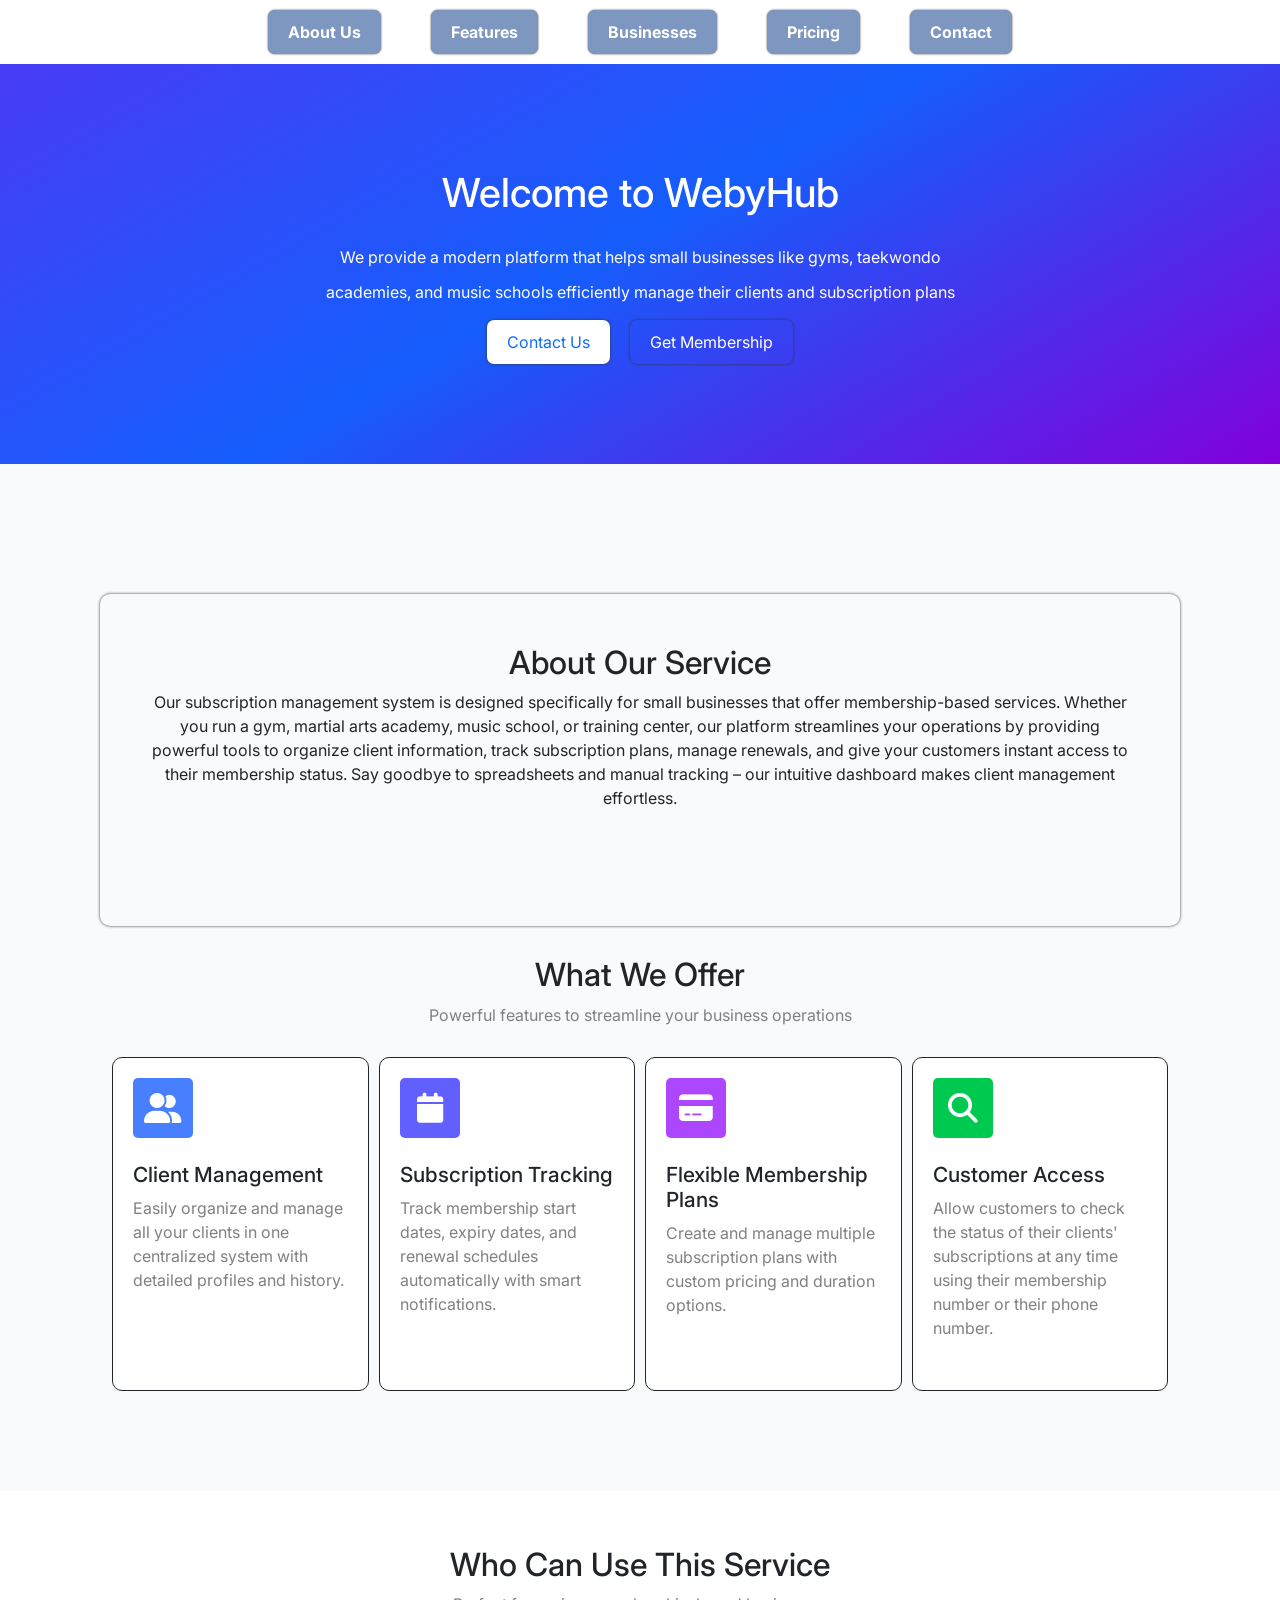
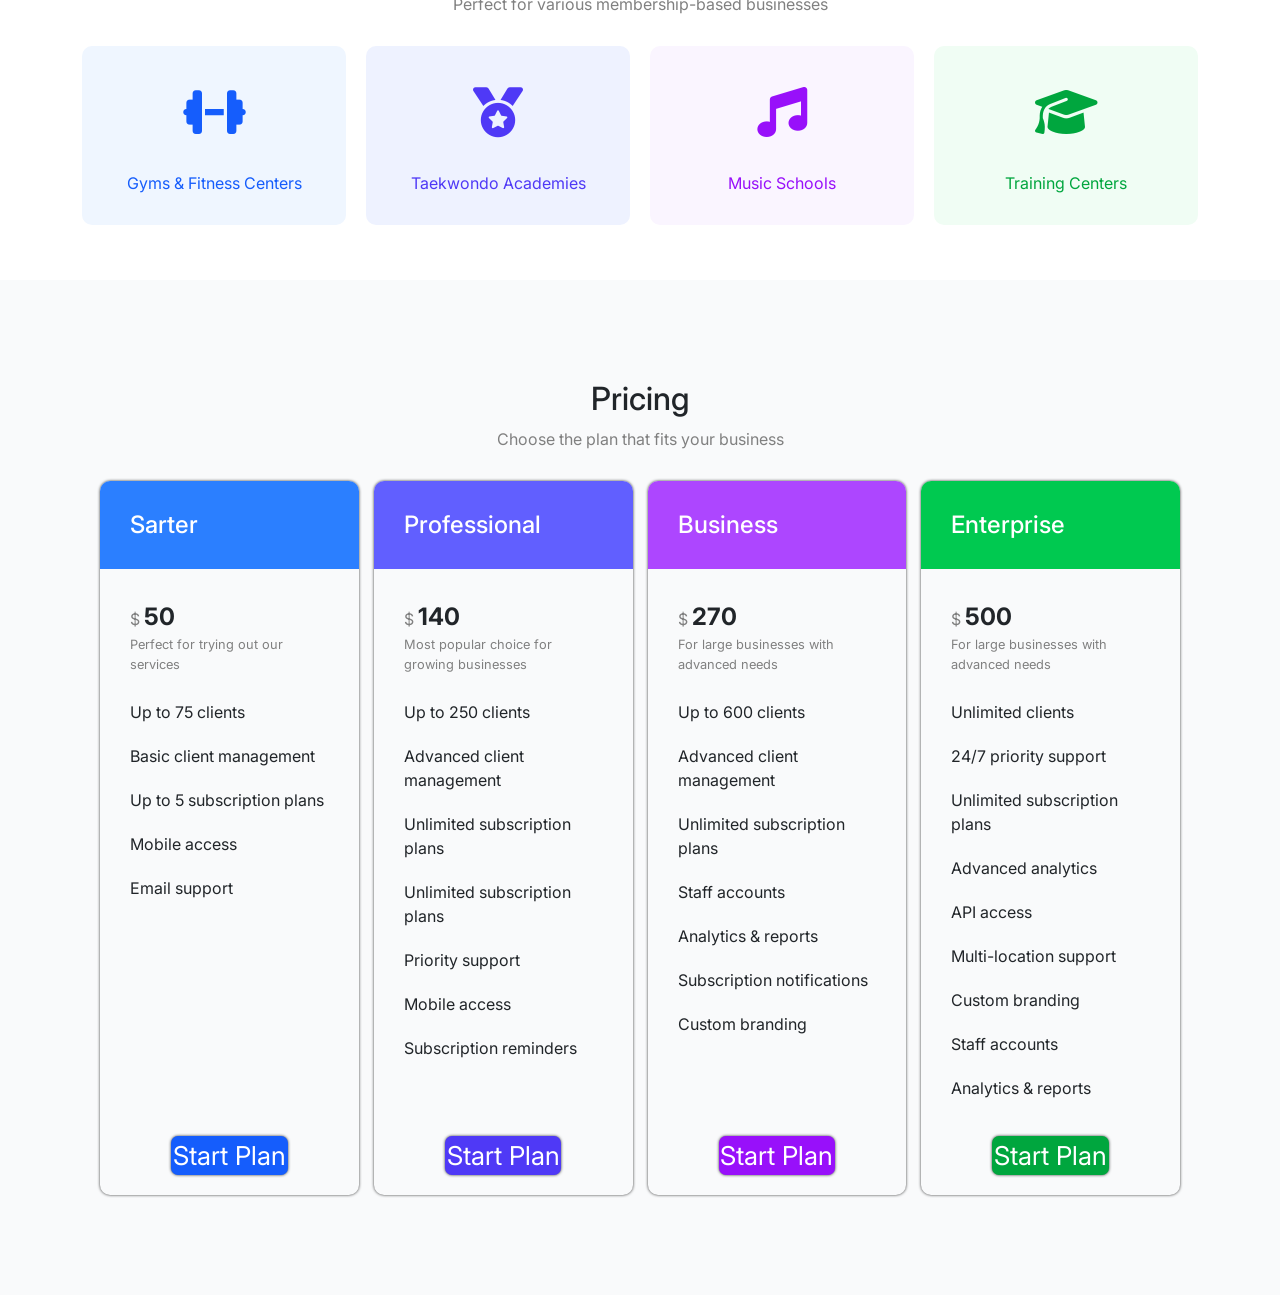
==== home.html @ 0ea802c3 "updated" ====
<!DOCTYPE html>
<html lang="en">
<head>
    <meta charset="UTF-8">
    <meta name="viewport" content="width=device-width, initial-scale=1.0">
    <title>WebyHub</title>
    <link rel="preconnect" href="https://fonts.googleapis.com">
<link rel="preconnect" href="https://fonts.gstatic.com" crossorigin>
<link href="https://fonts.googleapis.com/css2?family=Inter:ital,opsz,wght@0,14..32,100..900;1,14..32,100..900&display=swap" rel="stylesheet">
    <link href="https://cdn.jsdelivr.net/npm/bootstrap@5.3.8/dist/css/bootstrap.min.css" rel="stylesheet" integrity="sha384-sRIl4kxILFvY47J16cr9ZwB07vP4J8+LH7qKQnuqkuIAvNWLzeN8tE5YBujZqJLB" crossorigin="anonymous">
    <link rel="stylesheet" href="https://cdnjs.cloudflare.com/ajax/libs/font-awesome/6.4.2/css/all.min.css">
    <link rel="stylesheet" href="./admins/plans.css">
    <link rel="stylesheet" href="./home.css">
</head>
<body class="inter">
    <header>
            <button class="m-end-auto" id="bar_btn"><i class="fa-solid fa-bars" style="color: rgb(131, 192, 251);"></i></button>
            <nav class="container-fluid">
                <div id="logo" class="d-none col-auto col-md-3 col-lg-2 text-center border-end border-light-subtle h-100 row justify-content-center align-items-center m-0 p-0"><img class="w-auto" src="../images/logo6.png" alt="logo"></div>
                <ul>
                    <li><a href="#">About Us</a></li>
                    <li><a href="#">Features</a></li>
                    <li><a href="#">Businesses</a></li>
                    <li><a href="#">Pricing</a></li>
                    <li><a href="#">Contact</a></li>
                </ul>
            </nav>
        <div >
            <div id="logo" class="d-none col-auto col-md-3 col-lg-2 text-center h-100 row justify-content-center align-items-center m-0 p-0"><img class="w-auto" src="../images/logo6.png" alt="logo"></div>
            <section id="welcome" class="container">
                <h1>Welcome to WebyHub</h1>
                <p>We provide a modern platform that helps small businesses like gyms, taekwondo academies, and music schools efficiently manage their clients and subscription plans</p>
                <div class="quick_btn">
                    <a href="#">Contact Us</a>
                    <a href="#">Get Membership</a>
                </div>
            </section>
        </div>
    </header>
    <main >
        <div class="backLayout ">
            <section id="about" class="container">
                <h2>About Our Service</h2>
                <p>Our subscription management system is designed specifically for small businesses that offer membership-based services. Whether you run a gym, martial arts academy, music school, or training center, our platform streamlines your operations by providing powerful tools to organize client information, track subscription plans, manage renewals, and give your customers instant access to their membership status. Say goodbye to spreadsheets and manual tracking – our intuitive dashboard makes client management effortless.</p>
            </section>
            <section id="offer" class="container">
                <h2>What We Offer</h2>
                <p class="disc">Powerful features to streamline your business operations</p>
                <div class="box_offer">
                    <div>
                        <div class="icon"><i class="fa-solid fa-user-group" "></i></div>
                        <div class="offer_detail">
                            <h4>Client Management</h4>
                            <p class="disc">Easily organize and manage all your clients in one centralized system with detailed profiles and history.</p>
                        </div>
                    </div>
                    <div>
                        <div class="icon"><i class="fa-solid fa-calendar" "></i></div>
                        <div class="offer_detail">
                            <h4>Subscription Tracking</h4>
                            <p class="disc">Track membership start dates, expiry dates, and renewal schedules automatically with smart notifications.</p>
                        </div>
                    </div>
                    <div>
                        <div class="icon"><i class="fa-solid fa-credit-card" "></i></div>
                        <div class="offer_detail">
                            <h4>Flexible Membership Plans</h4>
                            <p class="disc">Create and manage multiple subscription plans with custom pricing and duration options.</p>
                        </div>
                    </div>
                    <div>
                        <div class="icon"><i class="fa-solid fa-magnifying-glass" "></i></div>
                        <div class="offer_detail">
                            <h4>Customer Access</h4>
                            <p class="disc">Allow customers to check the status of their clients' subscriptions at any time using their membership number or their phone number.</p>
                        </div>
                    </div>
                </div>
            </section>
        </div>
        <section id="for_how" class="container">
            <h2>Who Can Use This Service</h2>
            <p class="disc">Perfect for various membership-based businesses</p>
            <div class="box_service">
                <div class="services">
                    <div class="serv_icon"><i class="fa-solid fa-dumbbell" services"></i></div>
                    <div class="serv_name">Gyms & Fitness Centers</div>
                </div>
                <div class="services">
                    <div class="serv_icon"><i class="fa-solid fa-medal" services"></i></div>
                    <div class="serv_name">Taekwondo Academies</div>
                </div>
                <div class="services">
                    <div class="serv_icon"><i class="fa-solid fa-music" services"></i></div>
                    <div class="serv_name">Music Schools</div>
                </div>
                <div class="services">
                    <div class="serv_icon"><i class="fa-solid fa-graduation-cap" services"></i></div>
                    <div class="serv_name">Training Centers</div>
                </div>
            </div>
        </section>
        <div class="backLayout">
            <section id="price">
                <h2>Pricing</h2>
                <p class="disc">Choose the plan that fits your business</p>
                <div class="box_plan">
                        <div class="plan">
                            <div class="plan_t"><h4>Sarter</h4></div>
                            <div class="plan_detail">
                                <div class="price">
                                <span>$</span>
                                <b>50</b>
                                </div>
                                <p class="plan_comment">Perfect for trying out our services</p>
                                <ul class="feature">
                                    <li>Up to 75 clients</li>
                                    <li>Basic client management</li>
                                    <li>Up to 5 subscription plans</li>
                                    <li>Mobile access</li>
                                    <li>Email support</li>
                                </ul>
                            </div>
                            <div class="action_btn">
                                <a href="#">Start Plan</a>
                            </div>

                        </div>
                        <div class="plan">
                            <div class="plan_t"><h4>Professional</h4></div>
                            <div class="plan_detail">
                            <div class="price">
                                <span>$</span>
                                <b>140</b>
                            </div>
                            <p class="plan_comment">Most popular choice for growing businesses</p>
                            <ul  class="feature">
                                <li>Up to 250 clients</li>
                                <li>Advanced client management</li>
                                <li>Unlimited subscription plans</li>
                                <li>Unlimited subscription plans</li>
                                <li>Priority support</li>
                                <li>Mobile access</li>
                                <li>Subscription reminders</li>
                            </ul>
                            </div>
                            <div class="action_btn">
                                <a href="#">Start Plan</a>
                            </div>

                        </div>
                        <div class="plan">
                            <div class="plan_t"><h4>Business</h4></div>
                            <div class="plan_detail">
                            <div class="price">
                                <span>$</span>
                                <b>270</b>
                            </div>
                            <p class="plan_comment">For large businesses with advanced needs</p>
                            <ul class="feature">
                                <li>Up to 600 clients</li>
                                <li>Advanced client management</li>
                                <li>Unlimited subscription plans</li>
                                <li>Staff accounts</li>
                                <li>Analytics & reports</li>
                                <li>Subscription notifications</li>
                                <li>Custom branding</li>
                            </ul>
                            </div>
                            <div class="action_btn">
                                <a href="#">Start Plan</a>
                            </div>

                        </div>
                        <div class="plan">
                            <div class="plan_t"><h4>Enterprise</h4></div>
                            <div class="plan_detail">
                            <div class="price">
                                <span>$</span>
                                <b>500</b>
                            </div>
                            <p class="plan_comment">For large businesses with advanced needs</p>
                            <ul class="feature">
                                <li>Unlimited clients</li>
                                <li>24/7 priority support</li>
                                <li>Unlimited subscription plans</li>
                                <li>Advanced analytics</li>
                                <li>API access</li>
                                <li>Multi-location support</li>
                                <li>Custom branding</li>
                                <li>Staff accounts</li>
                                <li>Analytics & reports</li>
                            </ul>
                            </div>
                            <div class="action_btn">
                                <a href="#">Start Plan</a>
                            </div>

                        </div>
                    </div>
            </section>

            
        </div>
    </main>
    

</body>
</html>
---- admins/plans.css ----
.box_plan {
    display: flex;
    flex-wrap: wrap;
    /* grid-template-columns: repeat(auto-fit, minmax(250px, 1fr)); */
    justify-content: center;
    gap: 15px;
}

.plan_t, .price, .plan_comment, .feature{
    padding:0 10px;
}
.plan {
    flex-grow: 1;
    display: flex;
    flex-direction: column;
    gap: 10px;
    box-shadow: 0px 0px 3px 0px #333;
    border-radius: 10px;
    overflow: hidden;
    width: 250px;
    max-width: 400px;
    transition: .4s;
}
.plan_t {
    background: antiquewhite;
    display: flex;
    align-items: center;
    color: white;
    padding:10px !important;
    /* justify-items: center; */
    
}
.plan:hover{
    box-shadow: 0px 0px 5px 1px #333;
    transform: translate(-1px , -1px);
}
.plan:nth-child(1) .plan_t {
    background-color: #2B7FFF;
}

.plan:nth-child(2) .plan_t {
    background-color: #615FFF;
}

.plan:nth-child(3) .plan_t {
    background-color: #AD46FF;
}

.plan:nth-child(4) .plan_t {
    background-color: #00C950;
}
.plan_t h4{
    margin: 0;
}
.price {
    padding: 10px;
}
.price span {
    color: gray;
}
.price b {
    font-size: 24px;
}
p.plan_comment {
    color: gray;
    font-size: .8em;
}
.plan_t, .price, .plan_comment, .feature {
    padding: 0 10px;
    list-style: none;
}
ul.feature li {
    padding: 2px 0;
}
.action_btn {
    align-self: center;
    margin:auto auto 10px ;
    width: 100%;
    text-align: center;
}

.action_btn > a {
    box-shadow: 0px 0px 3px #333;
    font-size: 17px;
    width: 45%;
    border-radius: 7px;
    display: inline-block;
    text-align: center;
}


#statistic_{
    margin:40px 10px;
    box-shadow: 0px 0px 3px #333;
    border-radius: 10px;
    padding: 10px;
}
.statis_box {
    display: flex;
    align-items: center;
    justify-content: space-around;
}
.statis {
    display: flex;
    flex-direction: column;
    align-items: center;
    justify-content: center;
}
.statis b {
    font-size: 1.3em;
}
.statis span {
    font-size: .9em;
    color: gray;
}

.statis:nth-child(1) b {
    color: #2B7FFF;
}

.statis:nth-child(2) b {
    color: #615FFF;
}

.statis:nth-child(3) b {
    color: #AD46FF;
}

.statis:nth-child(4) b {
    color: #00C950;
}

@media (min-width: 576px) { 
   ul.feature li {
    padding: 10px 0;
}

.action_btn {
    margin:auto auto 20px ;
}
    
.action_btn > a {
    font-size: 26px;
}
 }

 /* Medium devices (tablets, 768px and up) */
@media (min-width: 768px) { 
   
 }

/* Large devices (desktops, 992px and up) */
@media (min-width: 992px) { 
   
 }

/* X-Large devices (large desktops, 1200px and up) */
@media (min-width: 1200px) { 
     
 }

/* XX-Large devices (larger desktops, 1400px and up) */
@media (min-width: 1400px) {  }
---- home.css ----
*{
    padding: 0;
    margin: 0;
    box-sizing: border-box;
}

.inter {
  font-family: "Inter", sans-serif;
  font-optical-sizing: auto;
  font-style: normal;
}
body{
    font-family: inter;
}
header {
    background-image: linear-gradient(150deg, #4F39F6 , #155DFC, #8200DB);
    color: white;
}
button#bar_btn {
    margin-left: auto;
    margin-right: 10px;
    display: block;
    background: transparent;
    border: none;
}
nav {
    background: white;
    padding: 10px 0;
}

nav ul {
    display: flex;
    flex-direction: row;
    justify-content: center;
    gap: 50px;
    list-style: none;
    margin: 0;
    padding: 0  ;
}

nav ul li a {
    color: white;
    text-decoration: none;
    display: block;
    padding: 10px 20px;
    font-weight: bold;
    border-radius: 7px;
    transition: .4s;
    background-color:#7d97c1 ;
    box-shadow: 0px 0px 2px #333;
}
nav ul li a:hover{
    box-shadow: 0px 0px 5px #333;
}


section{
    text-align: center;
     
}
.backLayout{
    
    background-color: #f9fafb;
    padding: 100px;
}
#welcome{
    padding: 100px 0;
}
#welcome h1{
 padding: 5px 0;
}

#welcome p {
    max-width: 60%;
    margin: auto;
    line-height: 35px;
    padding: 10px 0;
}
.quick_btn {
    display: flex;
    align-items: center;
    justify-content: center;
    gap: 20px;
}

.quick_btn a {
    /* color: white; */
    text-decoration: none;
    padding: 10px 20px;
    border-radius: 7px;
    box-shadow: 0px 0px 3px #333;
}
.quick_btn a:first-child {
    background: white;
}

.quick_btn a:last-child {
    color: white;
    /* background: inherit; */
}
#about{
    box-shadow: 0px 0px 3px #333;
    margin: 30px auto;
    border-radius: 10px;
    padding: 50px 50px 100px;
}


.disc{
    color: gray;
    margin-bottom: 30px;

}
.box_offer{
    display: flex;
    gap: 10px;
    align-items: stretch;
    justify-content: space-between;
}
.box_offer > div{
    width: 100%;
    border: 1px solid;
    background-color: rgb(255, 255, 255);
    display: flex;
    flex-direction: column;
    gap: 25px;
    align-items: start;
    padding: 20px;
    text-align: left;
    border-radius: 10px;
}
.icon{
    color: white;
    /* padding: 5px 7px; */
    width: 60px;
    height: 60px;
    font-size: 30px;
    border-radius: 5px;
    display: flex;
    align-items: center;
    justify-content: center;
}
.box_offer > div:nth-child(1) .icon{
    background-color: #477FFF;
}
.box_offer > div:nth-child(2) .icon{
    background-color: #615FFF;
}
.box_offer > div:nth-child(3) .icon{
    background-color: #AD46FF;
}
.box_offer > div:nth-child(4) .icon{
    background-color: #00C950;
}

#for_how{
    margin: 55px auto;
}

.offer_detail{
    display: flex;
    flex-direction: column;
}
.offer_detail h4{
    font-size: 1.3em;
}
.box_service{
    display: flex;
    justify-content: space-between;
    align-items: stretch;
    gap: 20px;
}
.services{
    width: 100%;
    
    padding: 30px;
    border-radius: 10px;
    gap: 20px;
    display: flex;
    flex-direction: column;
    align-items: center;
    justify-content: space-between;
}
.services:nth-child(1){
    background-color: #eff6ff;
    color: #155dfc;
}
.services:nth-child(2){
    background-color: #eef2ff;
    color: #4f39f6;
}
.services:nth-child(3){
    background-color: #faf5ff;
    color: #9810fa;
}
.services:nth-child(4){
    background-color: #f0fdf4;
    color: #00a63e;
}
.serv_icon{
    font-size: 50px;
}
.box_plan{
    text-align: left;
}
.plan_t{
    padding: 30px !important ;
    font-size: 20px;
    margin-bottom: 20px;
}
.plan_detail{
    padding:0  20px;
}
.action_btn a{
    text-decoration: none;
    color: white;
}
.plan:nth-child(1) .action_btn a{
    background-color: #155dfc;
}
.plan:nth-child(2) .action_btn a{
    background-color:#4f39f6 ;
}
.plan:nth-child(3) .action_btn a{
    background-color:#9810fa ;
}
.plan:nth-child(4) .action_btn a{
    background-color:#00a63e ;
}



 /* Medium devices (tablets, 768px and up) */
@media (min-width: 768px) { 
  
    
 }

/* Large devices (desktops, 992px and up) */
@media (min-width: 992px) { 
    
    button#bar_btn{
        display: none;
    }
    

    
 }

/* X-Large devices (large desktops, 1200px and up) */
@media (min-width: 1200px) { 
       aside li {
    font-size: 20px;
}
 }

/* XX-Large devices (larger desktops, 1400px and up) */
@media (min-width: 1400px) {  }
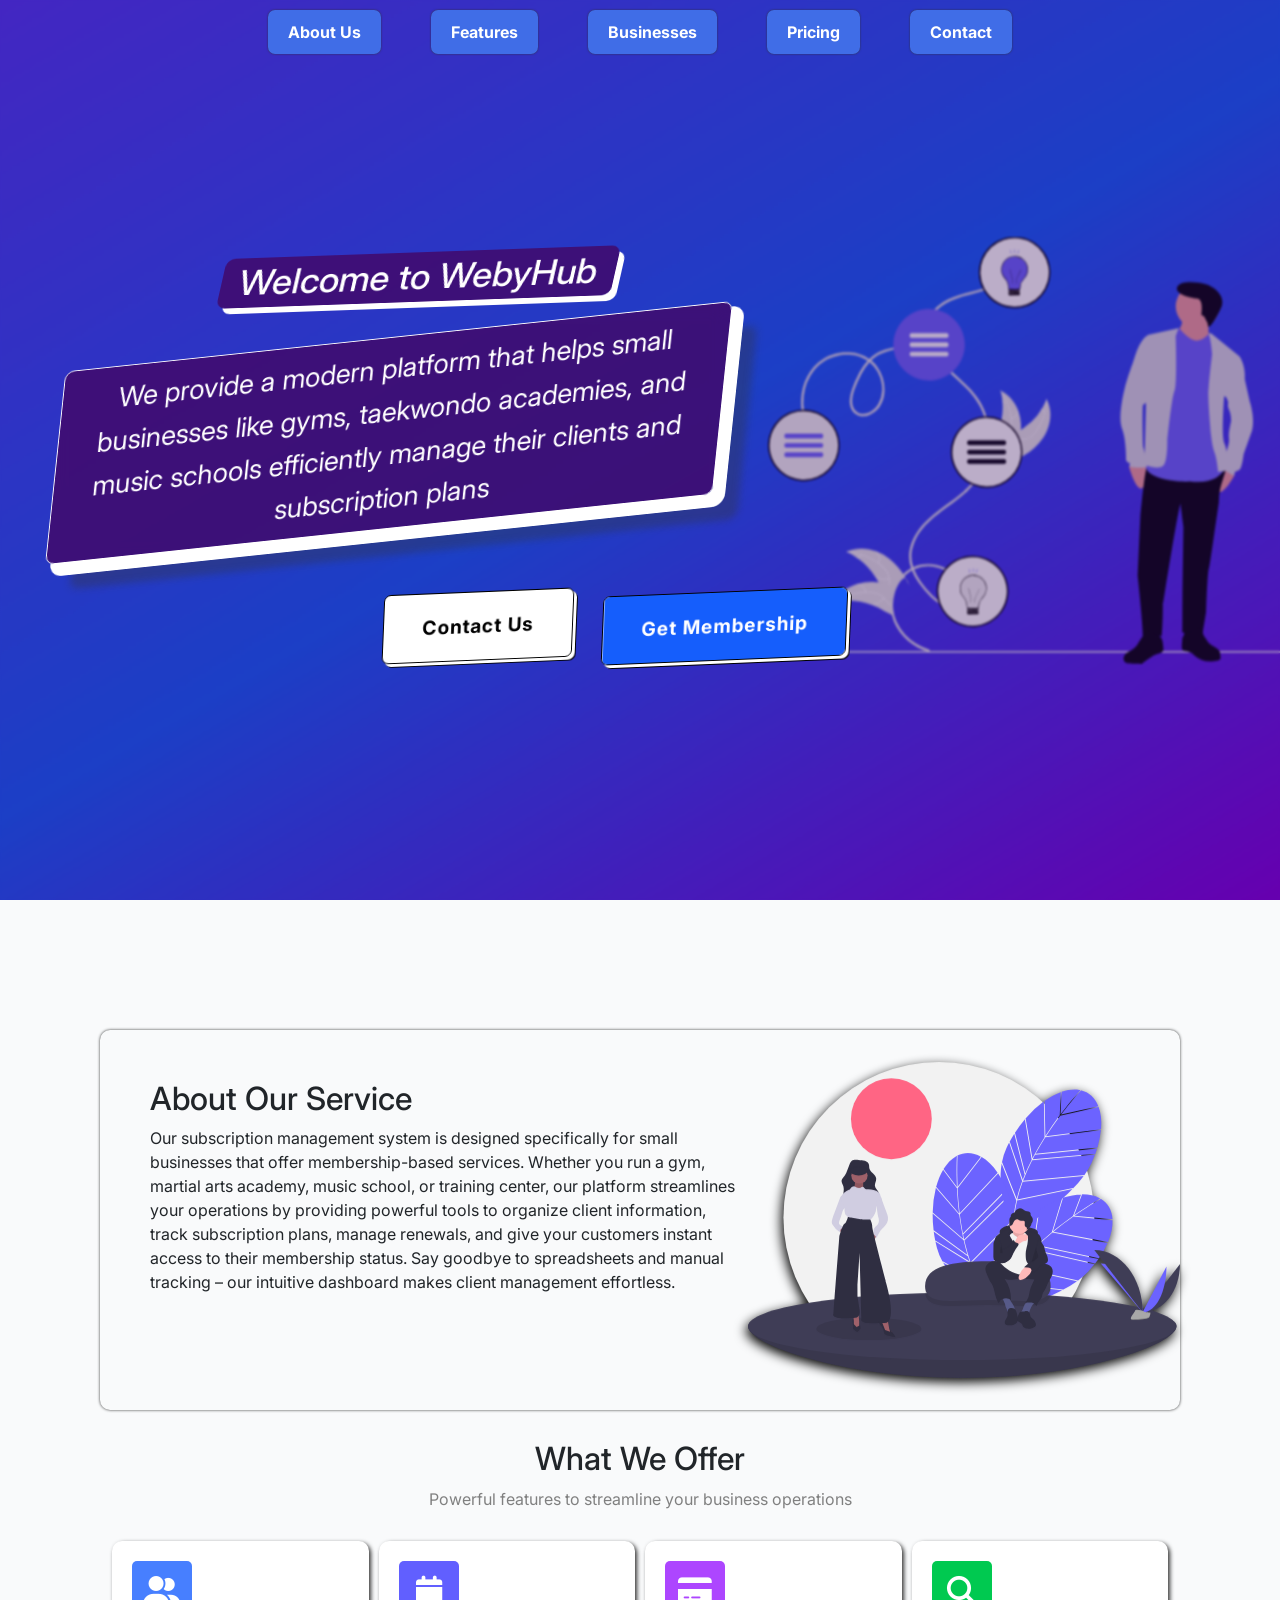
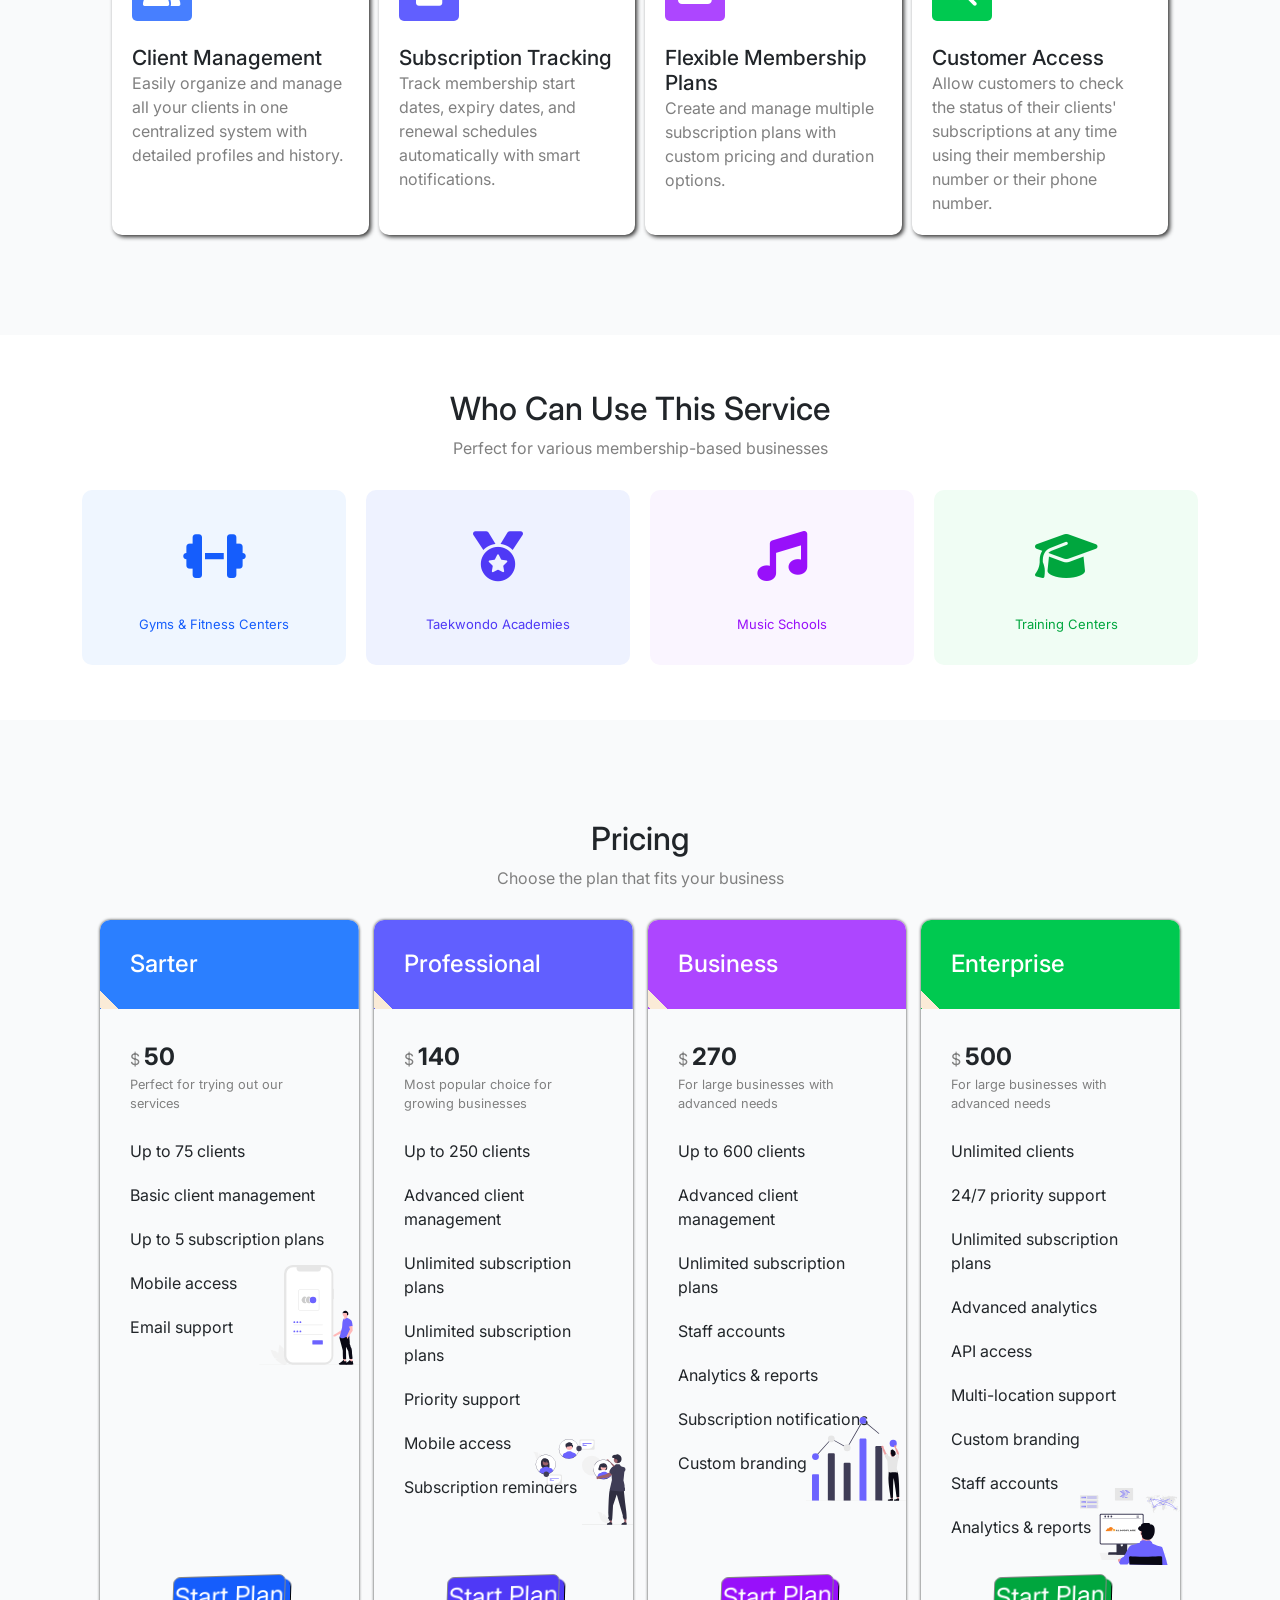
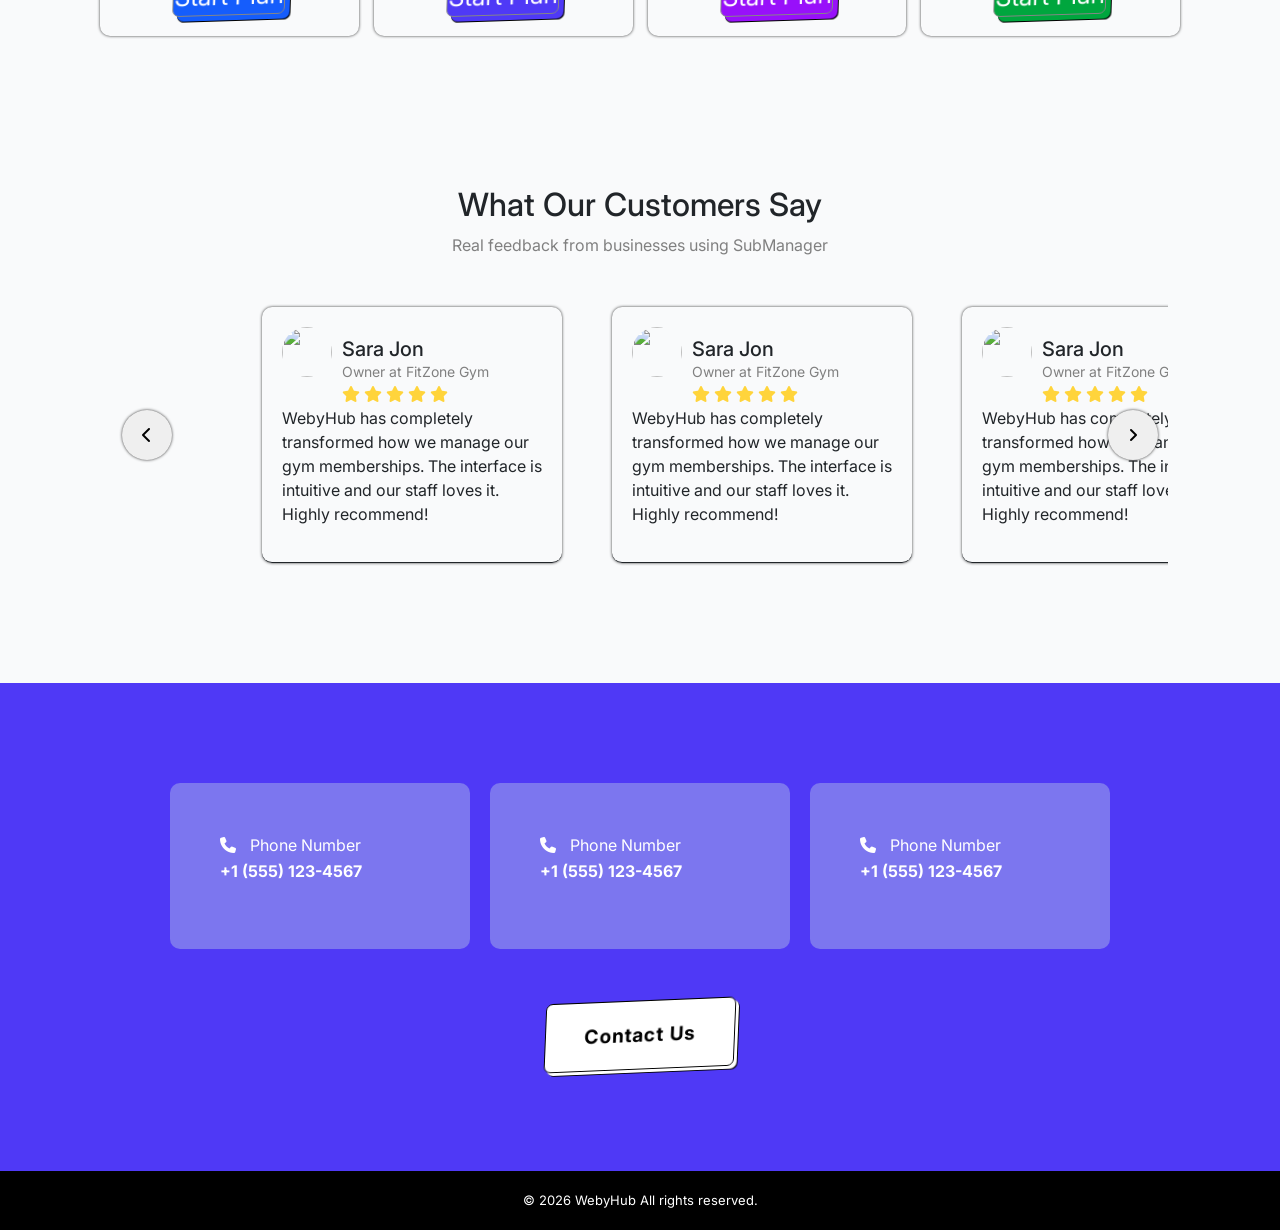
==== commit 7926bbc8: "updated Home page" ====
--- a/home.html
+++ b/home.html
@@ -14,26 +14,29 @@
 </head>
 <body class="inter">
     <header>
-            <button class="m-end-auto" id="bar_btn"><i class="fa-solid fa-bars" style="color: rgb(131, 192, 251);"></i></button>
+            <button class="m-end-auto" id="bar_btn" ><i class="fa-solid fa-bars" style="color: rgb(131, 192, 251);" btn></i></button>
             <nav class="container-fluid">
                 <div id="logo" class="d-none col-auto col-md-3 col-lg-2 text-center border-end border-light-subtle h-100 row justify-content-center align-items-center m-0 p-0"><img class="w-auto" src="../images/logo6.png" alt="logo"></div>
-                <ul>
-                    <li><a href="#">About Us</a></li>
-                    <li><a href="#">Features</a></li>
-                    <li><a href="#">Businesses</a></li>
-                    <li><a href="#">Pricing</a></li>
-                    <li><a href="#">Contact</a></li>
+                <ul close>
+                    <li close><a href="#" close>About Us</a></li>
+                    <li close><a href="#" close>Features</a></li>
+                    <li close><a href="#" close>Businesses</a></li>
+                    <li close><a href="#" close>Pricing</a></li>
+                    <li close><a href="#" close>Contact</a></li>
                 </ul>
             </nav>
         <div >
             <div id="logo" class="d-none col-auto col-md-3 col-lg-2 text-center h-100 row justify-content-center align-items-center m-0 p-0"><img class="w-auto" src="../images/logo6.png" alt="logo"></div>
             <section id="welcome" class="container">
-                <h1>Welcome to WebyHub</h1>
-                <p>We provide a modern platform that helps small businesses like gyms, taekwondo academies, and music schools efficiently manage their clients and subscription plans</p>
-                <div class="quick_btn">
-                    <a href="#">Contact Us</a>
-                    <a href="#">Get Membership</a>
-                </div>
+                <div class="wel_det">
+                    <h1 class="breath_trans">Welcome to WebyHub</h1>
+                    <p class="breath_trans">We provide a modern platform that helps small businesses like gyms, taekwondo academies, and music schools efficiently manage their clients and subscription plans</p>
+                    <div class="quick_btn d-none d-md-flex">
+                        <a href="#" class="contactus"><span>Contact Us</span></a>
+                        <a href="#"><span>Get Membership</span></a>
+                    </div>
+                </div>
+                <img class="section_img" src="./undraw_random-thoughts_spw5.svg" alt="">
             </section>
         </div>
     </header>
@@ -42,11 +45,12 @@
             <section id="about" class="container">
                 <h2>About Our Service</h2>
                 <p>Our subscription management system is designed specifically for small businesses that offer membership-based services. Whether you run a gym, martial arts academy, music school, or training center, our platform streamlines your operations by providing powerful tools to organize client information, track subscription plans, manage renewals, and give your customers instant access to their membership status. Say goodbye to spreadsheets and manual tracking – our intuitive dashboard makes client management effortless.</p>
+                <img class="breath section_img" src="./undraw_team-work_i1f3.svg" alt="about">
             </section>
             <section id="offer" class="container">
                 <h2>What We Offer</h2>
                 <p class="disc">Powerful features to streamline your business operations</p>
-                <div class="box_offer">
+                <div class="box_offer d-none d-md-flex">
                     <div>
                         <div class="icon"><i class="fa-solid fa-user-group" "></i></div>
                         <div class="offer_detail">
@@ -76,9 +80,38 @@
                         </div>
                     </div>
                 </div>
+                <div class="box_offer d-md-none">
+                    <div>
+                        <details>
+                            <summary><span class="icon"><i class="fa-solid fa-user-group" "></i></span><h4>Client Management</h4></summary>
+                            <p class="disc">Easily organize and manage all your clients in one centralized system with detailed profiles and history.</p>
+                        </details>
+                    </div>
+                    <div>
+                        <details>
+                            <summary><span class="icon"><i class="fa-solid fa-calendar" "></i></span><h4>Subscription Tracking</h4></summary>
+                            <p class="disc">Track membership start dates, expiry dates, and renewal schedules automatically with smart notifications.</p>
+                        </details>
+                        
+                    </div>
+                    <div>
+                        
+                        <details>
+                            <summary><span class="icon"><i class="fa-solid fa-credit-card" "></i></span><h4>Flexible Membership Plans</h4></summary>
+                            <p class="disc">Create and manage multiple subscription plans with custom pricing and duration options.</p>
+                        </details>
+                    </div>
+                    <div>
+                        <details>
+                            <summary><span class="icon"><i class="fa-solid fa-magnifying-glass" "></i></span><h4>Customer Access</h4></summary>
+                            <p class="disc">Allow customers to check the status of their clients' subscriptions at any time using their membership number or their phone number.</p>
+                        </details>
+                    </div>
+                </div>
+                
             </section>
         </div>
-        <section id="for_how" class="container">
+        <section id="for_how" class=" container">
             <h2>Who Can Use This Service</h2>
             <p class="disc">Perfect for various membership-based businesses</p>
             <div class="box_service">
@@ -100,7 +133,9 @@
                 </div>
             </div>
         </section>
+        
         <div class="backLayout">
+            
             <section id="price">
                 <h2>Pricing</h2>
                 <p class="disc">Choose the plan that fits your business</p>
@@ -120,6 +155,7 @@
                                     <li>Mobile access</li>
                                     <li>Email support</li>
                                 </ul>
+                                <img class="breath" src="./undraw_access-account_aydp.svg" alt="mobile">
                             </div>
                             <div class="action_btn">
                                 <a href="#">Start Plan</a>
@@ -143,6 +179,7 @@
                                 <li>Mobile access</li>
                                 <li>Subscription reminders</li>
                             </ul>
+                            <img class="breath" src="./undraw_connecting-teams_nnjy.svg" alt="support">
                             </div>
                             <div class="action_btn">
                                 <a href="#">Start Plan</a>
@@ -166,6 +203,7 @@
                                 <li>Subscription notifications</li>
                                 <li>Custom branding</li>
                             </ul>
+                            <img class="breath" src="./undraw_visual-data_1eya.svg" alt="analayz">
                             </div>
                             <div class="action_btn">
                                 <a href="#">Start Plan</a>
@@ -191,6 +229,7 @@
                                 <li>Staff accounts</li>
                                 <li>Analytics & reports</li>
                             </ul>
+                            <img class="breath" src="./undraw_cloudflare-dev_nf79.svg" alt="api">
                             </div>
                             <div class="action_btn">
                                 <a href="#">Start Plan</a>
@@ -200,10 +239,179 @@
                     </div>
             </section>
 
-            
+            <section id="rate" class="container">
+                <h2>What Our Customers Say</h2>
+                <p class="disc">Real feedback from businesses using SubManager</p>
+                <div class="card_box">
+                    <button class="scrol_btn d-none d-md-block" id="prev" type="button" ><i class="fa-solid fa-chevron-left" ></i></button>
+                    <div class="cards active" id="_1">
+                        <div class="cost_det">
+                            <img src="https://randomuser.me/api/portraits/men/2.jpg" alt="">
+                            <div class="cost_info">
+                                <h5 class="name">Sara Jon</h5>
+                                <p class="disc">Owner at FitZone Gym</p>
+                                <div class="rate_star">
+                                    <i class="_1 fa-solid fa-star" style="color: rgb(255, 212, 59);"></i>
+                                    <i class="_2 fa-solid fa-star" style="color: rgb(255, 212, 59);"></i>
+                                    <i class="_3 fa-solid fa-star" style="color: rgb(255, 212, 59);"></i>
+                                    <i class="_4 fa-solid fa-star" style="color: rgb(255, 212, 59);"></i>
+                                    <i class="_5 fa-solid fa-star" style="color: rgb(255, 212, 59);"></i>
+                                </div>
+                            </div>
+                        </div>
+                        <p class="cost_comm">WebyHub has completely transformed how we manage our gym memberships. The interface is intuitive and our staff loves it. Highly recommend!</p>
+                    </div>
+                    <div class="cards" id="_2">
+                        <div class="cost_det">
+                            <img src="https://randomuser.me/api/portraits/men/3.jpg" alt="">
+                            <div class="cost_info">
+                                <h5 class="name">Sara Jon</h5>
+                                <p class="disc">Owner at FitZone Gym</p>
+                                <div class="rate_star">
+                                    <i class="_1 fa-solid fa-star" style="color: rgb(255, 212, 59);"></i>
+                                    <i class="_2 fa-solid fa-star" style="color: rgb(255, 212, 59);"></i>
+                                    <i class="_3 fa-solid fa-star" style="color: rgb(255, 212, 59);"></i>
+                                    <i class="_4 fa-solid fa-star" style="color: rgb(255, 212, 59);"></i>
+                                    <i class="_5 fa-solid fa-star" style="color: rgb(255, 212, 59);"></i>
+                                </div>
+                            </div>
+                        </div>
+                        <p class="cost_comm">WebyHub has completely transformed how we manage our gym memberships. The interface is intuitive and our staff loves it. Highly recommend!</p>
+                    </div>
+                    <div class="cards" id="_3">
+                        <div class="cost_det">
+                            <img src="https://randomuser.me/api/portraits/men/4.jpg" alt="">
+                            <div class="cost_info">
+                                <h5 class="name">Sara Jon</h5>
+                                <p class="disc">Owner at FitZone Gym</p>
+                                <div class="rate_star">
+                                    <i class="_1 fa-solid fa-star" style="color: rgb(255, 212, 59);"></i>
+                                    <i class="_2 fa-solid fa-star" style="color: rgb(255, 212, 59);"></i>
+                                    <i class="_3 fa-solid fa-star" style="color: rgb(255, 212, 59);"></i>
+                                    <i class="_4 fa-solid fa-star" style="color: rgb(255, 212, 59);"></i>
+                                    <i class="_5 fa-solid fa-star" style="color: rgb(255, 212, 59);"></i>
+                                </div>
+                            </div>
+                        </div>
+                        <p class="cost_comm">WebyHub has completely transformed how we manage our gym memberships. The interface is intuitive and our staff loves it. Highly recommend!</p>
+                    </div>
+                    <div class="cards" id="_4">
+                        <div class="cost_det">
+                            <img src="https://randomuser.me/api/portraits/men/5.jpg" alt="">
+                            <div class="cost_info">
+                                <h5 class="name">Sara Jon</h5>
+                                <p class="disc">Owner at FitZone Gym</p>
+                                <div class="rate_star">
+                                    <i class="_1 fa-solid fa-star" style="color: rgb(255, 212, 59);"></i>
+                                    <i class="_2 fa-solid fa-star" style="color: rgb(255, 212, 59);"></i>
+                                    <i class="_3 fa-solid fa-star" style="color: rgb(255, 212, 59);"></i>
+                                    <i class="_4 fa-solid fa-star" style="color: rgb(255, 212, 59);"></i>
+                                    <i class="_5 fa-solid fa-star" style="color: rgb(255, 212, 59);"></i>
+                                </div>
+                            </div>
+                        </div>
+                        <p class="cost_comm">WebyHub has completely transformed how we manage our gym memberships. The interface is intuitive and our staff loves it. Highly recommend!</p>
+                    </div>
+                    <div class="cards" id="_5">
+                        <div class="cost_det">
+                            <img src="https://randomuser.me/api/portraits/men/6.jpg" alt="">
+                            <div class="cost_info">
+                                <h5 class="name">Sara Jon</h5>
+                                <p class="disc">Owner at FitZone Gym</p>
+                                <div class="rate_star">
+                                    <i class="_1 fa-solid fa-star" style="color: rgb(255, 212, 59);"></i>
+                                    <i class="_2 fa-solid fa-star" style="color: rgb(255, 212, 59);"></i>
+                                    <i class="_3 fa-solid fa-star" style="color: rgb(255, 212, 59);"></i>
+                                    <i class="_4 fa-solid fa-star" style="color: rgb(255, 212, 59);"></i>
+                                    <i class="_5 fa-solid fa-star" style="color: rgb(255, 212, 59);"></i>
+                                </div>
+                            </div>
+                        </div>
+                        <p class="cost_comm" >WebyHub has completely transformed how we manage our gym memberships. The interface is intuitive and our staff loves it. Highly recommend!</p>
+                    </div>
+                    <div class="cards" id="_6">
+                        <div class="cost_det">
+                            <img src="https://randomuser.me/api/portraits/men/7.jpg" alt="">
+                            <div class="cost_info">
+                                <h5 class="name">Sara Jon</h5>
+                                <p class="disc">Owner at FitZone Gym</p>
+                                <div class="rate_star">
+                                    <i class="_1 fa-solid fa-star" style="color: rgb(255, 212, 59);"></i>
+                                    <i class="_2 fa-solid fa-star" style="color: rgb(255, 212, 59);"></i>
+                                    <i class="_3 fa-solid fa-star" style="color: rgb(255, 212, 59);"></i>
+                                    <i class="_4 fa-solid fa-star" style="color: rgb(255, 212, 59);"></i>
+                                    <i class="_5 fa-solid fa-star" style="color: rgb(255, 212, 59);"></i>
+                                </div>
+                            </div>
+                        </div>
+                        <p class="cost_comm">WebyHub has completely transformed how we manage our gym memberships. The interface is intuitive and our staff loves it. Highly recommend!</p>
+                    </div>
+                    <div class="cards" id="_7">
+                        <div class="cost_det">
+                            <img src="https://randomuser.me/api/portraits/men/8.jpg" alt="">
+                            <div class="cost_info">
+                                <h5 class="name">Sara Jon</h5>
+                                <p class="disc">Owner at FitZone Gym</p>
+                                <div class="rate_star">
+                                    <i class="_1 fa-solid fa-star" style="color: rgb(255, 212, 59);"></i>
+                                    <i class="_2 fa-solid fa-star" style="color: rgb(255, 212, 59);"></i>
+                                    <i class="_3 fa-solid fa-star" style="color: rgb(255, 212, 59);"></i>
+                                    <i class="_4 fa-solid fa-star" style="color: rgb(255, 212, 59);"></i>
+                                    <i class="_5 fa-solid fa-star" style="color: rgb(255, 212, 59);"></i>
+                                </div>
+                            </div>
+                        </div>
+                        <p class="cost_comm">WebyHub has completely transformed how we manage our gym memberships. The interface is intuitive and our staff loves it. Highly recommend!</p>
+                    </div>
+                    <div class="cards" id="_8">
+                        <div class="cost_det">
+                            <img src="https://randomuser.me/api/portraits/men/1.jpg" alt="profile">
+                            <div class="cost_info">
+                                <h5 class="name">Sara Jon</h5>
+                                <p class="disc">Owner at FitZone Gym</p>
+                                <div class="rate_star">
+                                    <i class="_1 fa-solid fa-star" style="color: rgb(255, 212, 59);"></i>
+                                    <i class="_2 fa-solid fa-star" style="color: rgb(255, 212, 59);"></i>
+                                    <i class="_3 fa-solid fa-star" style="color: rgb(255, 212, 59);"></i>
+                                    <i class="_4 fa-solid fa-star" style="color: rgb(255, 212, 59);"></i>
+                                    <i class="_5 fa-solid fa-star" style="color: rgb(255, 212, 59);"></i>
+                                </div>
+                            </div>
+                        </div>
+                        <p class="cost_comm">WebyHub has completely transformed how we manage our gym memberships. The interface is intuitive and our staff loves it. Highly recommend!</p>
+                    </div>
+                    <button class="scrol_btn  d-none d-md-block" id="next"><i class="fa-solid fa-angle-right" ></i></button>
+                </div>
+            </section>
         </div>
+        
     </main>
-    
+    <footer >
+        <section id="conec">
+            <div class="cards_">
+                <div class="cards_con">
+                    <i class="fa-solid fa-phone" style="color: rgb(255, 255, 255);"></i>
+                    <p>Phone Number</p>
+                    <p><b>+1 (555) 123-4567</b></p>
+                </div>
+                <div class="cards_con">
+                    <i class="fa-solid fa-phone" style="color: rgb(255, 255, 255);"></i>
+                    <p>Phone Number</p>
+                    <p><b>+1 (555) 123-4567</b></p>
+                </div>
+                <div class="cards_con">
+                    <i class="fa-solid fa-phone" style="color: rgb(255, 255, 255);"></i>
+                    <p>Phone Number</p>
+                    <p><b>+1 (555) 123-4567</b></p>
+                </div>
+            </div>
+            <div class="quick_btn d-none d-md-flex">
+                <a href="#" class="contactus"><span>Contact Us</span></a>
+            </div>
+        </section>
+        <p class="copy_right">© 2026 WebyHub All rights reserved.</p>
+    </footer>
+    <script src="./home.js"></script>
 
 </body>
 </html>
--- a/admins/plans.css
+++ b/admins/plans.css
@@ -37,19 +37,19 @@
     transform: translate(-1px , -1px);
 }
 .plan:nth-child(1) .plan_t {
-    background-color: #2B7FFF;
+    background-image: linear-gradient(#2B7FFF);
 }
 
 .plan:nth-child(2) .plan_t {
-    background-color: #615FFF;
+    background-image: linear-gradient(#615FFF);
 }
 
 .plan:nth-child(3) .plan_t {
-    background-color: #AD46FF;
+    background-image: linear-gradient(#AD46FF);
 }
 
 .plan:nth-child(4) .plan_t {
-    background-color: #00C950;
+    background-image: linear-gradient(#00C950);
 }
 .plan_t h4{
     margin: 0;
--- a/home.css
+++ b/home.css
@@ -2,6 +2,7 @@
     padding: 0;
     margin: 0;
     box-sizing: border-box;
+    scroll-behavior: smooth;
 }
 
 .inter {
@@ -12,32 +13,72 @@
 body{
     font-family: inter;
 }
+
+header section>*{
+    position: relative;
+    
+    z-index: 9;
+}
 header {
     background-image: linear-gradient(150deg, #4F39F6 , #155DFC, #8200DB);
     color: white;
-}
+    position: relative;
+    height: 50vh;
+    overflow: hidden;
+}
+
 button#bar_btn {
     margin-left: auto;
     margin-right: 10px;
     display: block;
     background: transparent;
     border: none;
+    font-size: 25px;
+    position: fixed;
+    right: 0;
+    top: 0;
+    z-index: 10;
 }
 nav {
-    background: white;
+    backdrop-filter: blur(5px);
     padding: 10px 0;
+    top: 37px;
+    position: fixed;
+    left: 100%;
+    transform: translateX(-0%);
+    z-index: 10;
+    transition: .4s;
+    width: 80% !important;
+}
+nav.solid{
+    background-image: linear-gradient( #4f39f6 , #155efc, #8300db);
+    box-shadow: 0px 1px 3px #333;
+}
+nav.show_list{
+    transform: translateX(-100%);
+
 }
 
 nav ul {
     display: flex;
-    flex-direction: row;
+    flex-direction: column;
     justify-content: center;
-    gap: 50px;
+    gap: 10px;
     list-style: none;
     margin: 0;
     padding: 0  ;
 }
 
+header section:after {
+content: "";
+position: absolute;
+width: 100%;
+height: 100%;
+background: #2e015452;
+top: 0;
+left: 0;
+z-index: 0;
+}
 nav ul li a {
     color: white;
     text-decoration: none;
@@ -46,8 +87,10 @@
     font-weight: bold;
     border-radius: 7px;
     transition: .4s;
-    background-color:#7d97c1 ;
+    /* background-color: #7d97c157; */
+    background-color: #406de7;
     box-shadow: 0px 0px 2px #333;
+    backdrop-filter: blur(5px);
 }
 nav ul li a:hover{
     box-shadow: 0px 0px 5px #333;
@@ -61,20 +104,65 @@
 .backLayout{
     
     background-color: #f9fafb;
-    padding: 100px;
-}
-#welcome{
-    padding: 100px 0;
-}
-#welcome h1{
- padding: 5px 0;
-}
-
+    padding: 10px;
+}
+#welcome {
+    padding: 100px 10px;
+    height: 100vh;
+}
+.wel_det{
+    position: absolute;
+    top: 36px;
+    right: 0px;
+    transform: translateY(0%);
+}
+#welcome h1 {
+    padding: 5px 20px;
+    width: max-content;
+    margin: 0;
+    background: rgb(66 7 103 / 81%);
+    transform: rotate3d(-6, 5, 1, 40deg);
+    box-shadow: 7px 7px 0px;
+    border-radius: 10px;
+    animation-name: myAnimation;
+    animation-duration: 2s;
+    animation-timing-function: ease-in-out;
+    animation-iteration-count: infinite;
+    animation-direction: alternate;
+}
+
+.btnoo{
+    width: 100px;
+}
 #welcome p {
-    max-width: 60%;
-    margin: auto;
+    max-width: 61%;
+    margin: 10px;
     line-height: 35px;
     padding: 10px 0;
+    border: 1px solid;
+    transition: .2s;
+    border-radius: 10px;
+    backdrop-filter: blur(10px);
+    background-color: rgb(66 7 103 / 81%);
+    transform: rotate3d(1, -1, 0, 36deg);
+    box-shadow: 3px 3px 0px 0px rgb(255, 255, 255), 0px 0px 0px 0px #33333358;
+    animation-delay: .5s;
+
+}
+.breath_trans{
+    animation-name: myAnimation;
+    animation-duration: 2s;
+    animation-timing-function: ease-in-out;
+    animation-iteration-count: infinite;
+    animation-direction: alternate;
+}
+@keyframes myAnimation {
+    0%{
+        transform:rotate3d(1, -1, 0, 26deg) translateY(0) ;
+    }
+     100%{
+        transform:rotate3d(1, -1, 0, 30deg) translateY(10px) ;
+    }
 }
 .quick_btn {
     display: flex;
@@ -86,60 +174,191 @@
 .quick_btn a {
     /* color: white; */
     text-decoration: none;
-    padding: 10px 20px;
+    padding: 20px 40px;
     border-radius: 7px;
-    box-shadow: 0px 0px 3px #333;
-}
-.quick_btn a:first-child {
+    transform: rotate3d(1, -1, 0, 23deg);
+    box-shadow: 3px 3px 0px #ffffff, 4px 4px 0px black;
+    position: relative;
+    transition: .5s ease-in-out;
+    overflow: hidden;
+    border: 1px solid black;
+    font-size: 20px;
+    font-weight: bold;
+    letter-spacing: 1px;
+}
+.quick_btn a >*{
+    position: relative;
+    z-index: 2;
+}
+.contactus:first-child {
     background: white;
-}
-
-.quick_btn a:last-child {
+    color: black;
+
+}
+.contactus:first-child::after{
+    content: "";
+    position: absolute !important;
+       width: 200px;
+    height: 200px;
+    background-color: #155efc;
+    top: 100%;
+    left: 50%;
+    z-index: 0 !important;
+    border-radius: 100px;
+    transform: translateX(-50%);
+    transition: .3s cubic-bezier(0.4, 0, 1, 1);
+
+}
+.contactus:first-child:hover{
     color: white;
-    /* background: inherit; */
+}
+
+.contactus:first-child:hover::after{
+top: 0;
+border-radius: 0;
+}
+.quick_btn a:last-child:not(.contactus) {
+    color: white;
+    background: white;
+}
+
+.quick_btn a:last-child:not(.contactus)::after{
+    content: "";
+    position: absolute !important;
+       width: 100%;
+    height: 200px;
+    background-color: #155efc;
+    top: 0%;
+    left: 50%;
+    z-index: 0 !important;
+    border-radius: 0px;
+    transform: translateX(-50%);
+    transition: .3s cubic-bezier(0.4, 0, 1, 1);
+
+}
+.quick_btn a:last-child:not(.contactus):hover{
+    color: black;
+}
+
+.quick_btn a:last-child:not(.contactus):hover::after{
+top: 100%;
+border-radius: 100px;
+}
+
+.section_img {
+    position: absolute !important;
+    top: 100%;
+    right: 0;
+    bottom: 0;
+    z-index: 0 !important;
+    width: 52%;
+    transform: translateY(-100%) rotateY(180deg);
 }
 #about{
+    padding:10px;
+    /* background-image: url("./undraw_team-work_i1f3.svg"); */
+    background-position: right;
+    background-repeat: no-repeat;
+    background-size: contain;
     box-shadow: 0px 0px 3px #333;
     margin: 30px auto;
     border-radius: 10px;
-    padding: 50px 50px 100px;
-}
-
-
+    position: relative;
+    display: grid;
+}
+#about h1{
+    order: 1;
+}
+/* #about {
+    box-shadow: 0px 0px 3px #333;
+    margin: 30px auto;
+    border-radius: 10px;
+    padding: 27px 0;
+} */
+#about p{
+    order: 3;
+}
+#about img{
+    margin: 50px 0 -30px;
+    position: static !important;
+    order: 2;
+    filter:drop-shadow(2px 4px 6px black)
+}
+
+.breath{
+    animation-name: myAnimationB;
+    animation-duration: 2s;
+    animation-timing-function: ease-in-out;
+    animation-iteration-count: infinite;
+    animation-direction: alternate;
+}
+@keyframes myAnimationB {
+    0%{
+        transform:translateY(calc(-50%)) ;
+    }
+     100%{
+        transform:translateY(calc(-50% + 10px)) ;
+    }
+}
 .disc{
     color: gray;
     margin-bottom: 30px;
 
 }
+
 .box_offer{
     display: flex;
+    flex-wrap: wrap;
     gap: 10px;
     align-items: stretch;
     justify-content: space-between;
 }
 .box_offer > div{
     width: 100%;
-    border: 1px solid;
+    box-shadow: 0px 0px 1px #333;
     background-color: rgb(255, 255, 255);
     display: flex;
     flex-direction: column;
-    gap: 25px;
+    gap: 0px;
     align-items: start;
-    padding: 20px;
+    padding: 10px;
     text-align: left;
     border-radius: 10px;
-}
-.icon{
+    position: relative;
+    overflow: hidden;
+    transition: .5s;
+}
+.box_offer > div:hover{
+    box-shadow: 1px 1px 3px #333;
+    transform: translate(0px, -2px) scale(1.02);
+}
+.box_offer > div::before{
+    content: "";
+    position: absolute;
+    top: 0;
+    left: 0;
+    width: 0%;
+    height: 5px;
+    transition: .5s;
+    background-image: linear-gradient(to right, #4f39f6, #b015fc, #b03aff);
+}
+.box_offer > div:hover::before{
+width: 100%;
+}
+.icon {
     color: white;
-    /* padding: 5px 7px; */
-    width: 60px;
-    height: 60px;
-    font-size: 30px;
+    width: 30px;
+    height: 30px;
+    font-size: 16px;
     border-radius: 5px;
-    display: flex;
+    display: inline-flex;
     align-items: center;
     justify-content: center;
 }
+.box_offer h4{
+    display: inline-block;
+    margin: 0 5px;
+}
 .box_offer > div:nth-child(1) .icon{
     background-color: #477FFF;
 }
@@ -152,7 +371,9 @@
 .box_offer > div:nth-child(4) .icon{
     background-color: #00C950;
 }
-
+.box_offer .disc{
+    margin: 0;
+}
 #for_how{
     margin: 55px auto;
 }
@@ -166,20 +387,21 @@
 }
 .box_service{
     display: flex;
-    justify-content: space-between;
+    flex-wrap: wrap;
+    justify-content: center;
     align-items: stretch;
     gap: 20px;
 }
 .services{
-    width: 100%;
-    
-    padding: 30px;
+    /* width: 100%; */
+    padding: 6px;
     border-radius: 10px;
-    gap: 20px;
+    gap: 5px;
     display: flex;
     flex-direction: column;
     align-items: center;
     justify-content: space-between;
+    transition: .4s;
 }
 .services:nth-child(1){
     background-color: #eff6ff;
@@ -198,7 +420,30 @@
     color: #00a63e;
 }
 .serv_icon{
-    font-size: 50px;
+    font-size: 30px;
+    transition: .4s;
+
+}
+.services:hover{
+        box-shadow: 1px 1px 3px #333;
+
+}
+.services:hover .serv_icon{
+    animation: shake .5s ease-in-out infinite alternate;
+    filter: drop-shadow(1px 1px 0px blue);
+    transition: .4s;
+    transform: rotate3d(-1, -1, 0, 36deg);
+}
+@keyframes shake {
+    0%{
+        /* transform: rotate(3deg); */
+    }
+      100%{
+        /* transform: rotate(-3deg); */
+    }
+}
+.serv_name{
+    font-size: 13px;
 }
 .box_plan{
     text-align: left;
@@ -207,52 +452,410 @@
     padding: 30px !important ;
     font-size: 20px;
     margin-bottom: 20px;
+     transition: 0s ;
+    background-size: 300%;
+    background-position: top right;
+}
+.plan:hover .plan_t {
+    background-position: bottom left;
+   transition: .9s !important;
+} 
+
+.plan:nth-child(1) .plan_t {
+    background-image: linear-gradient(45deg ,#2B7FFF 50%, rgba(255, 217, 0, 0) 50%, rgba(255, 217, 0, 0) 52%, #2B7FFF 52%,  #2B7FFF 60%,  rgba(255, 217, 0, 0) 60%, rgba(255, 217, 0, 0) 62%, #2B7FFF 62%);
+    
+    
+}
+
+
+.plan:nth-child(2) .plan_t {
+    background-image: linear-gradient(45deg ,#615FFF 50%, rgba(255, 217, 0, 0) 50%, rgba(255, 217, 0, 0) 52%, #615FFF 52%,  #615FFF 60%,  rgba(255, 217, 0, 0) 60%, rgba(255, 217, 0, 0) 62%, #615FFF 62%);
+
+}
+
+.plan:nth-child(3) .plan_t {
+    background-image: linear-gradient(45deg ,#AD46FF 50%, rgba(255, 217, 0, 0) 50%, rgba(255, 217, 0, 0) 52%, #AD46FF 52%,  #AD46FF 60%,  rgba(255, 217, 0, 0) 60%, rgba(255, 217, 0, 0) 62%, #AD46FF 62%);
+
+}
+
+.plan:nth-child(4) .plan_t {
+    background-image: linear-gradient(45deg ,#00C950 50%, rgba(255, 217, 0, 0) 50%, rgba(255, 217, 0, 0) 52%, #00C950 52%,  #00C950 60%,  rgba(255, 217, 0, 0) 60%, rgba(255, 217, 0, 0) 62%, #00C950 62%);
+
 }
 .plan_detail{
     padding:0  20px;
+    position: relative;
+}
+.plan_detail img {
+    width: 100px;
+    position: absolute;
+    right: 0;
+    bottom: 0;
 }
 .action_btn a{
     text-decoration: none;
     color: white;
+    transform: rotate3d(1, -1, 0, 20deg);
+    border: 1px solid rgb(134, 134, 134);
+   transition: .4s;
+}
+.action_btn a:hover{
+    box-shadow: 0px 0px 0px #155dfc, 0px 0px 0px black,0px 0px 0px black, inset 1px 1px 3px #ffffff !important;
+    transform:translate(6px, 6px) rotate3d(1, -1, 0, 20deg);
 }
 .plan:nth-child(1) .action_btn a{
     background-color: #155dfc;
+     box-shadow: 5px 5px 0px #155dfc, 6px 6px 0px black,5px 6px 0px black, inset 0px 0px 0px #333 ;
 }
 .plan:nth-child(2) .action_btn a{
     background-color:#4f39f6 ;
+     box-shadow: 5px 5px 0px #4f39f6, 6px 6px 0px black,5px 6px 0px black, inset 0px 0px 0px #333 ;
+
 }
 .plan:nth-child(3) .action_btn a{
     background-color:#9810fa ;
+     box-shadow: 5px 5px 0px #9810fa, 6px 6px 0px black,5px 6px 0px black, inset 0px 0px 0px #333 ;
+
 }
 .plan:nth-child(4) .action_btn a{
     background-color:#00a63e ;
-}
-
-
+     box-shadow: 5px 5px 0px #00a63e, 6px 6px 0px black,5px 6px 0px black, inset 0px 0px 0px #333 ;
+
+}
+
+#price{
+    /* background-image: url("./undraw_wallet_diag.svg"); */
+}
+
+
+#rate{
+    margin-top: 150px;
+   overflow: hidden;
+}
+
+.card_box{
+    display: flex;
+    gap: 0px;
+    align-items: center;
+    width: 100%;
+    overflow: auto;
+    padding: 20px 0;
+    position: relative;
+    flex-direction: column;
+}
+.card_box::-webkit-scrollbar{
+    width:1px;
+    overflow: hidden;
+    display: none;
+}
+.card_box::-webkit-scrollbar-track{
+    background: rgba(0, 128, 0, 0);
+}
+.card_box::-webkit-scrollbar-thumb{
+    background-color: blue;
+    width: 2px;
+    border-radius: 50px;
+    height: 0;
+}
+.cards{
+    flex-shrink: 0;
+    width: 300px;
+     padding: 5px;
+     border-radius: 0px;
+     transition: .4s;
+     text-align: left;
+     font-size: 12px;
+     border-bottom: 1px solid;
+    
+}
+.cards:hover{
+ transform: scale(1.05);
+    box-shadow: 2px 2px 5px #333, inset 2px 2px 5px #333 ;
+}
+.cards.active{
+   
+}
+.cost_det{
+    display: flex;
+    gap: 20px;
+    align-items: center;
+    text-align: left;
+}
+.cost_det img{
+    width: 50px;
+    height: 50px;
+    border-radius: 100px;
+}
+.cost_info{
+    padding-top: 10px;
+}
+.name{
+    margin: 0;
+}
+.cost_info .disc{
+    padding: 0;
+    margin: 0;
+    font-size: 14px;
+}
+.scrol_btn{
+    flex-shrink: 0;
+    position: sticky;
+    border: none;
+    outline: none;
+    display: block;
+    box-shadow: 0px 0px 3px #333;
+    width: 50px !important;
+    height: 50px;
+    border-radius: 50px;
+    right: 10px;
+    top: 50%;
+    transform: translateY(-50%);
+    color: black;
+    overflow: hidden;
+    z-index: 9;
+}
+.scrol_btn i{
+
+    width: 100%;
+    height: 100%;
+    display: flex;
+    align-items: center;
+    justify-content: center;
+}
+.scrol_btn:first-of-type{
+    left: 10px;
+}
+#conec{
+    padding: 20px;
+    background-color: #4f39f6;
+}
+.cards_{
+     margin-bottom: 0px;
+     text-align: left;
+}
+.cards_con{
+    color: white;
+    width: 300px;
+    padding: 0px;
+    border-radius: 10px;
+    font-size: 12px;
+}
+.cards_con p:first-of-type{
+   display: inline-block;
+    margin: 0 0 2px 10px;
+}
+.copy_right{
+    padding: 20px;
+    text-align: center;
+    background-color: black;
+    color: white;
+    margin: 0;
+    font-size: 13px;
+}
 
  /* Medium devices (tablets, 768px and up) */
 @media (min-width: 768px) { 
+   
+header,#welcome {
+    height: 80vh;
+}
+
+.wel_det{
+    position: absolute;
+    top: 50%;
+    right: 50px;
+    transform: translateY(-50%);
+}
+
+#welcome h1 {
+    margin: 10px auto 20px 200px;
+}
+     button#bar_btn{
+        display: none;
+    }
+    header>*{
+    position: relative;
+    top: 0;
+    left: 0;
+    z-index: 9;
+}
   
-    
+ nav {
+    position: fixed;
+    margin: 0 0 !important;
+    width: 100%;
+    backdrop-filter: blur(0px);
+    top: 0;
+    left: 0;
+    z-index: 10;
+        width: 100% !important;
+}
+nav ul {
+    position: static;
+    flex-direction: row;
+    gap: 30px;
+}
+
+ #welcome p {
+    max-width: 60%;
+    font-size: 20px;
+    /* margin: 0 222px 50px auto; */
+    margin: 0 auto 50px 20px;
+    font-size: 30px !important;
+    line-height: 48px;
+    box-shadow: 10px 10px 0px 4px rgb(255, 255, 255), 30px 30px 9px 0px #33333358;
+}
+
+header section:after{
+backdrop-filter: blur(1px);
+
+}
+.section_img {
+    top: 50%;
+    right: 0;
+    width: 40%;
+    transform: translateY(-50%) rotateY(180deg);
+}
+    @keyframes myAnimation {
+    0%{
+        transform:rotate3d(1, -1, 0, 16deg) translateY(0) ;
+    }
+     100%{
+        transform:rotate3d(1, -1, 0, 20deg) translateY(10px) ;
+    }
+}
+
+.backLayout{
+    padding: 10px;
+}
+#about{
+    padding: 50px 50px 100px;
+    display: block;
+    text-align: left;
+}
+#about p{
+    width: 60%;
+}
+#about img{
+      margin: 0;
+    position: absolute !important;
+    left: auto;
+    right: 0;
+}
+.box_offer{
+    flex-wrap: wrap;
+    justify-content: center;
+}
+.box_offer > div{
+    max-width: 300px;
+    min-width: 200px;
+    gap: 25px;
+    padding: 20px;
+    box-shadow: 2px 2px 4px #333;
+}
+
+.icon{
+    width: 60px;
+    height: 60px;
+    font-size: 30px;
+    display: flex;
+}
+.box_offer h4{
+    display: block;
+    margin: 0 ;
+}
+.box_service{
+    flex-wrap: nowrap;
+ justify-content: space-between;}
+
+
+.services{
+    width: 100%;
+    padding: 30px;
+    gap: 20px;
+}
+.serv_icon{
+    font-size: 50px;
+}
+.card_box{
+    gap: 50px;
+    padding: 20px 0;
+    flex-direction: row;
+}
+
+.cards{
+     box-shadow: 0px 0px 3px #333, inset 0px 0px 0px #333 ;
+     padding: 20px;
+     border-radius: 10px;
+     font-size: 16px;
+}
+.cards:first-of-type{
+    margin-left: 200px;
+}
+.cards:last-of-type{
+    margin-right: 200px;
+}
+.cost_det{
+    gap: 10px;
+    align-items: start;
+    text-align: left;
+}
+#conec{
+    padding: 100px;
+}
+.cards_{
+    display: flex;
+    align-items: center;
+    justify-content: center;
+    gap: 5px;
+     margin-bottom: 50px;
+}
+.cards_con{
+    background-color: #7c76ef;
+    padding: 10px;
+   font-size: 16px;
+}
  }
 
 /* Large devices (desktops, 992px and up) */
 @media (min-width: 992px) { 
-    
-    button#bar_btn{
-        display: none;
-    }
-    
-
-    
+    header, #welcome {
+    height: 100vh;
+}
+  
+    #welcome p {
+    font-size: 20px;
+    /* margin: 0 222px 50px auto; */
+    font-size: 30px !important;
+    line-height: 48px;
+    box-shadow: 10px 10px 0px 4px rgb(255, 255, 255), 30px 30px 9px 0px #33333358;
+}
+   nav ul {
+    gap: 50px;
+} 
+
+.backLayout{
+    padding: 100px;
+}
+.box_offer{
+    flex-wrap: nowrap;
+    justify-content: space-around;
+}
+.cards_{
+    gap: 20px;
+}
+.cards_con{
+    padding: 50px;
+}
  }
 
 /* X-Large devices (large desktops, 1200px and up) */
 @media (min-width: 1200px) { 
+    
        aside li {
     font-size: 20px;
 }
  }
 
 /* XX-Large devices (larger desktops, 1400px and up) */
-@media (min-width: 1400px) {  }+@media (min-width: 1400px) { }
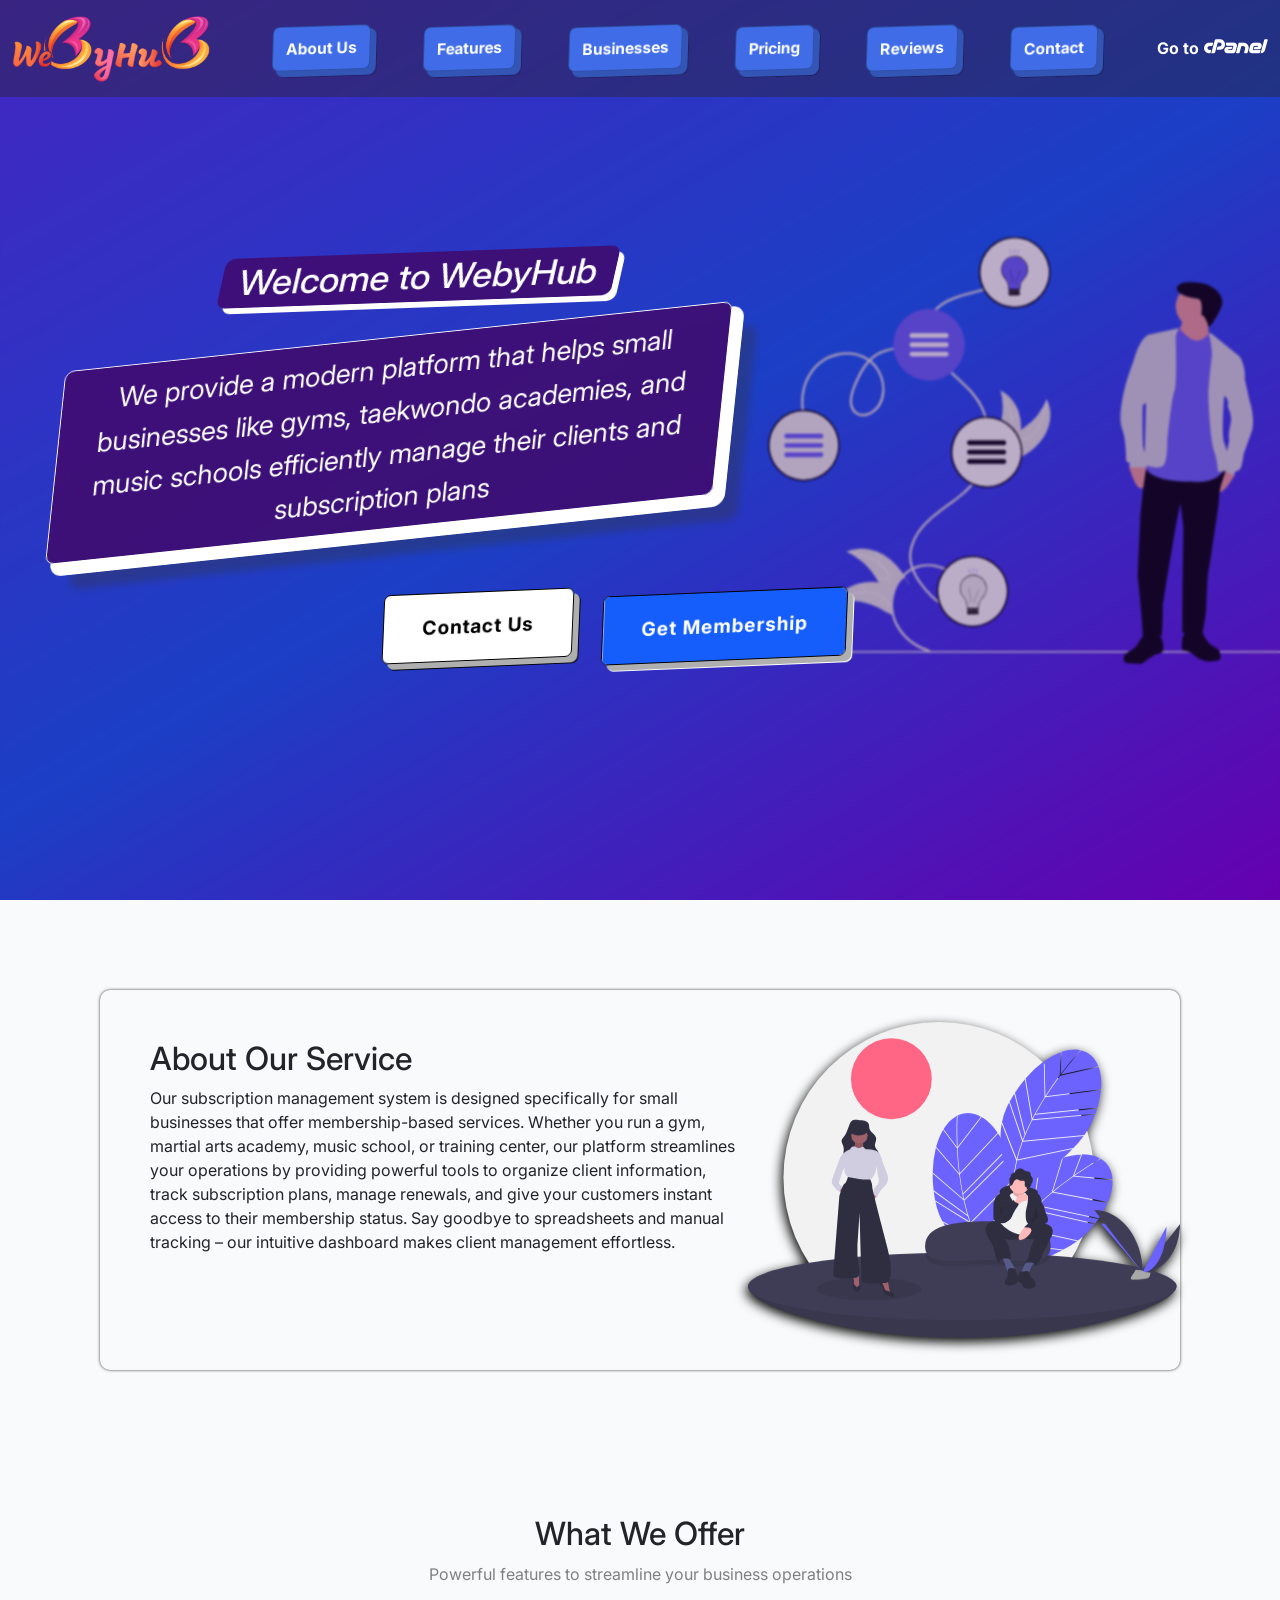
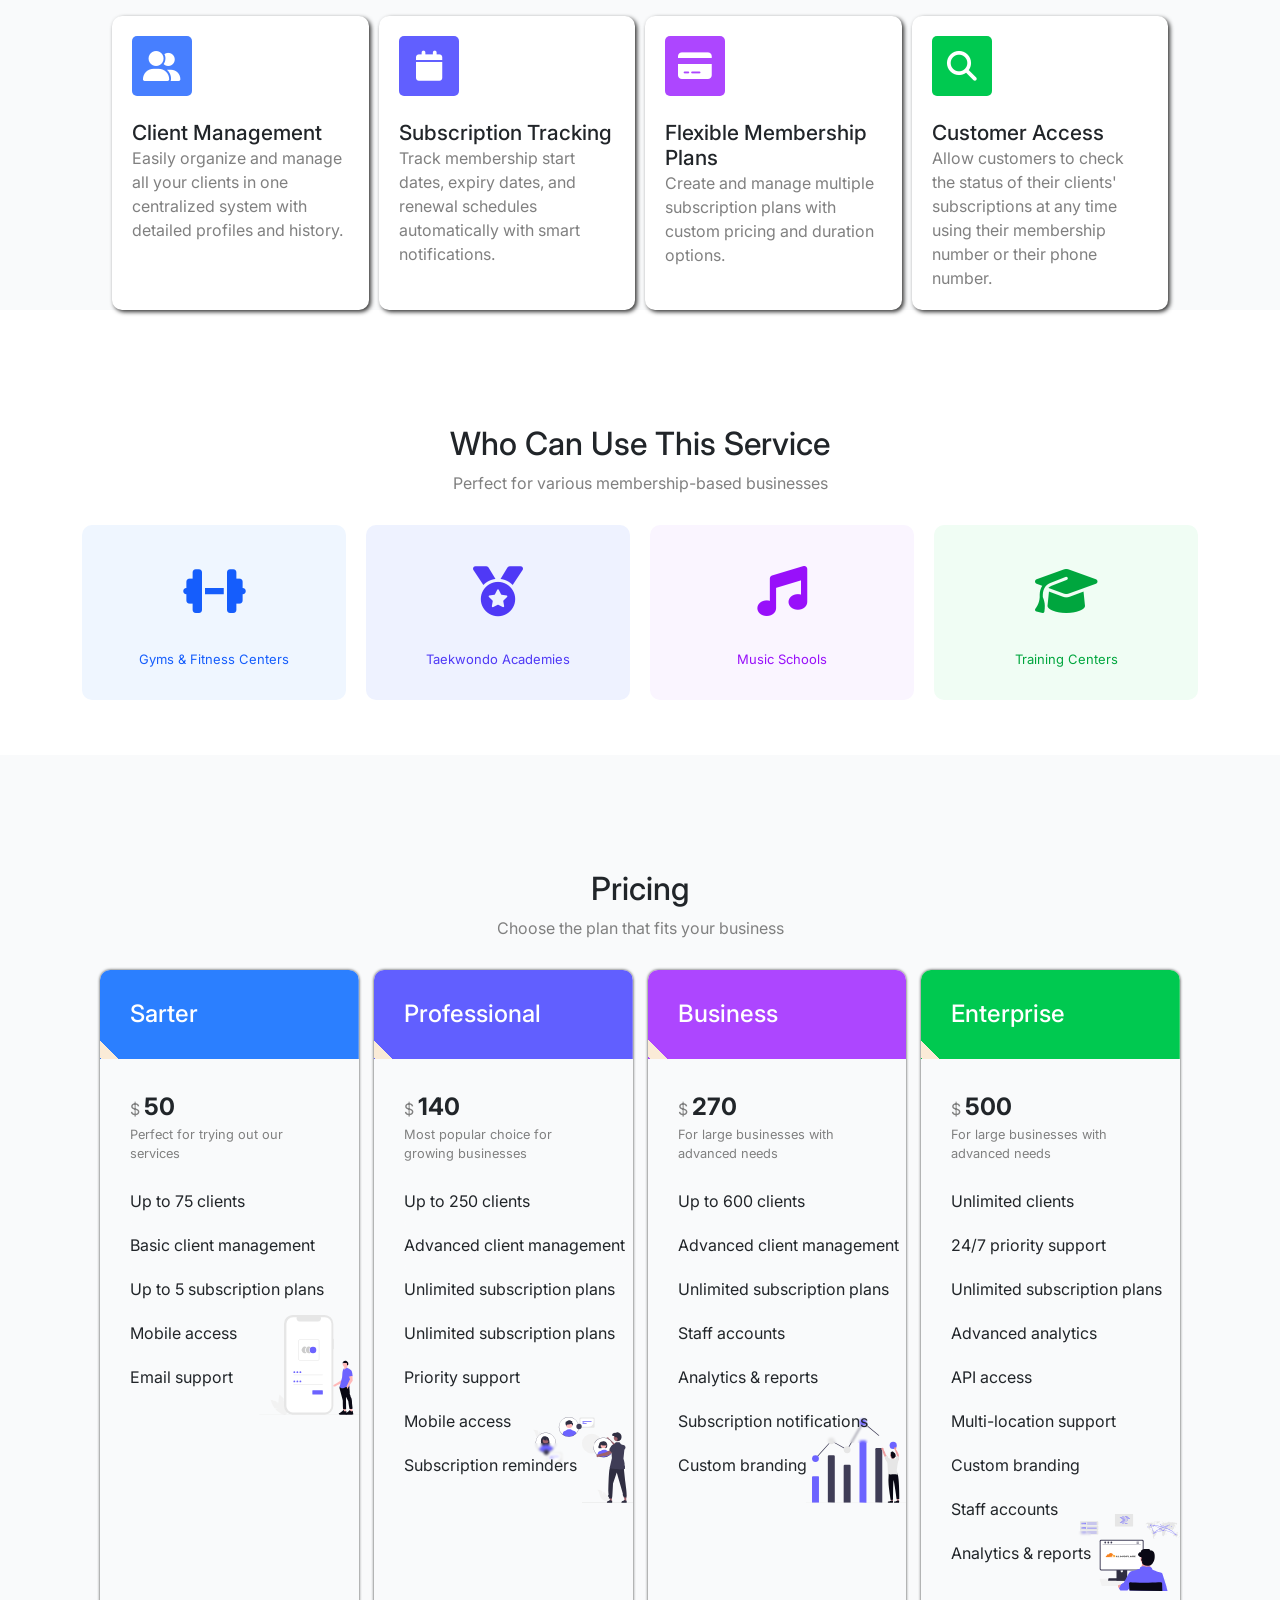
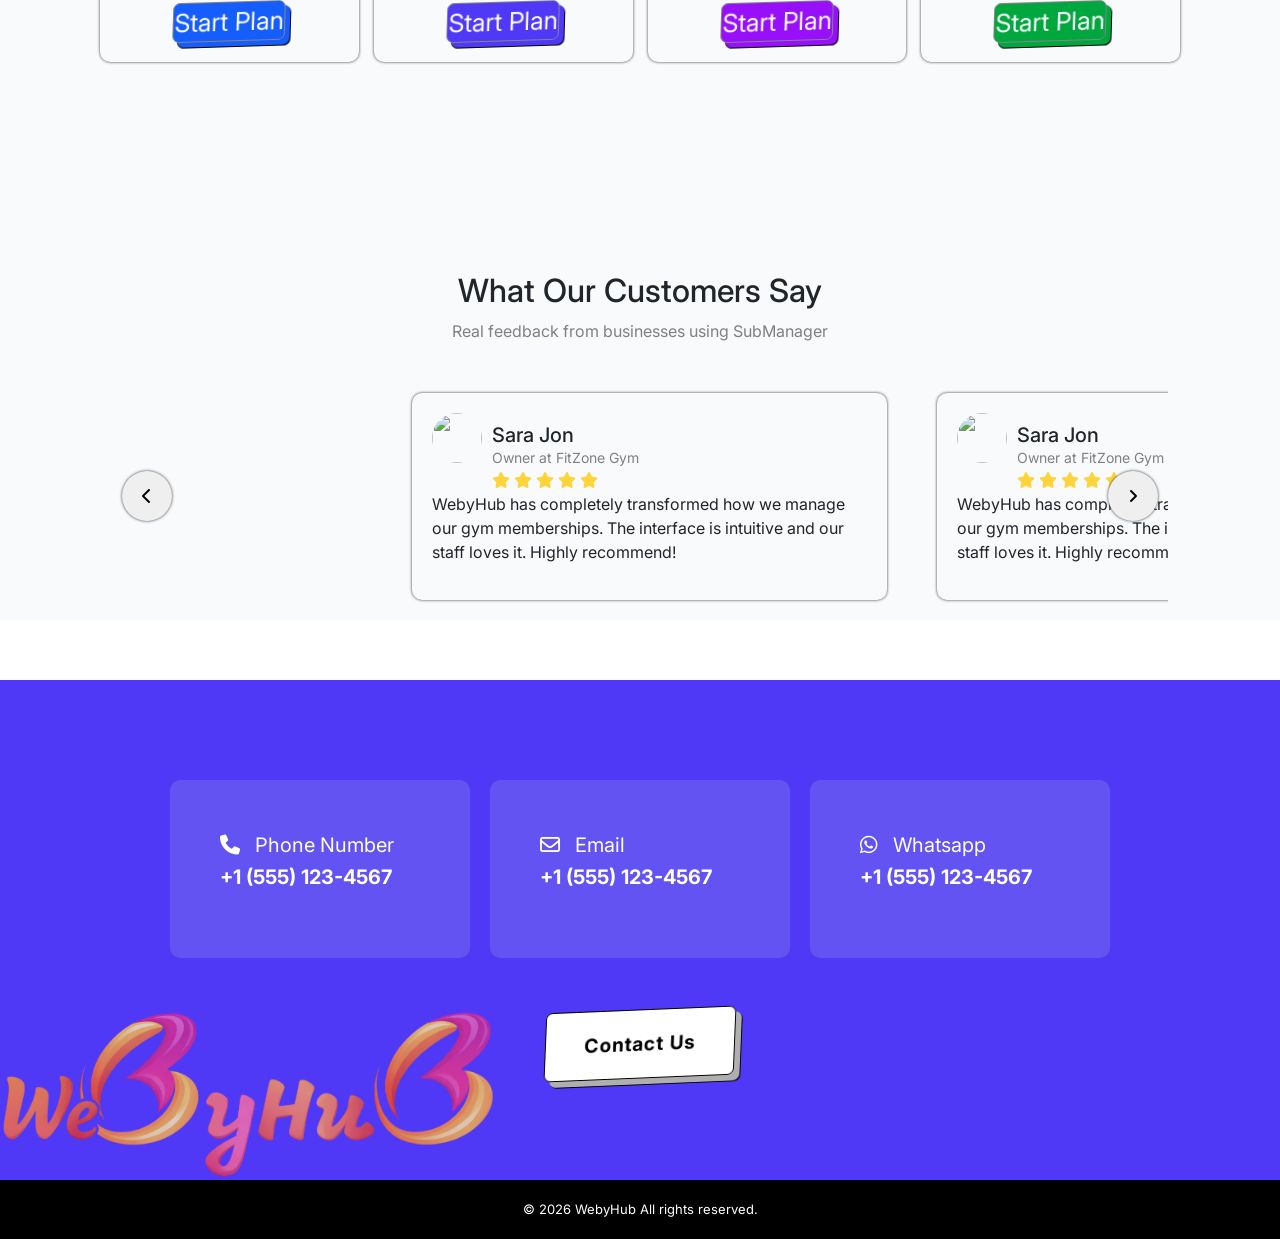
==== commit 6e9cf49e: "all done" ====
--- a/home.html
+++ b/home.html
@@ -12,18 +12,22 @@
     <link rel="stylesheet" href="./admins/plans.css">
     <link rel="stylesheet" href="./home.css">
 </head>
-<body class="inter">
+<body class="inter" id="top_body">
     <header>
+                <div id="logo_ph" class=" d-md-none"><img  src="../images/logo6.png" alt="logo"></div>
+
             <button class="m-end-auto" id="bar_btn" ><i class="fa-solid fa-bars" style="color: rgb(131, 192, 251);" btn></i></button>
             <nav class="container-fluid">
-                <div id="logo" class="d-none col-auto col-md-3 col-lg-2 text-center border-end border-light-subtle h-100 row justify-content-center align-items-center m-0 p-0"><img class="w-auto" src="../images/logo6.png" alt="logo"></div>
+                <div id="logo" class="d-none d-md-block"><img  src="../images/logo6.png" alt="logo"></div>
                 <ul close>
-                    <li close><a href="#" close>About Us</a></li>
-                    <li close><a href="#" close>Features</a></li>
-                    <li close><a href="#" close>Businesses</a></li>
-                    <li close><a href="#" close>Pricing</a></li>
-                    <li close><a href="#" close>Contact</a></li>
+                    <li close><a href="#about_top" id="about_top_a" class="a_link" close>About Us</a></li>
+                    <li close><a href="#offer_top" id="offer_top_a" class="a_link" close>Features</a></li>
+                    <li close><a href="#for_how_top" id="for_how_top_a" class="a_link" close>Businesses</a></li>
+                    <li close><a href="#price_top" id="price_top_a" class="a_link" close>Pricing</a></li>
+                    <li close><a href="#review_top" id="review_top_a" class="a_link" close>Reviews</a></li>
+                    <li close><a href="#conec_top" id="conec_top_a" class="a_link" close>Contact</a></li>
                 </ul>
+                <a id= "panel" href="./admins/dashboard.html">Go to<span><i class="fa-brands fa-cpanel" ></i></span></a>
             </nav>
         <div >
             <div id="logo" class="d-none col-auto col-md-3 col-lg-2 text-center h-100 row justify-content-center align-items-center m-0 p-0"><img class="w-auto" src="../images/logo6.png" alt="logo"></div>
@@ -42,15 +46,17 @@
     </header>
     <main >
         <div class="backLayout ">
+            <div id="about_top" class="space_top"></div>
             <section id="about" class="container">
                 <h2>About Our Service</h2>
                 <p>Our subscription management system is designed specifically for small businesses that offer membership-based services. Whether you run a gym, martial arts academy, music school, or training center, our platform streamlines your operations by providing powerful tools to organize client information, track subscription plans, manage renewals, and give your customers instant access to their membership status. Say goodbye to spreadsheets and manual tracking – our intuitive dashboard makes client management effortless.</p>
                 <img class="breath section_img" src="./undraw_team-work_i1f3.svg" alt="about">
             </section>
+            <div id="offer_top" class="space_top"></div>
             <section id="offer" class="container">
                 <h2>What We Offer</h2>
                 <p class="disc">Powerful features to streamline your business operations</p>
-                <div class="box_offer d-none d-md-flex">
+                <div class="box_offer d-none d-sm-flex">
                     <div>
                         <div class="icon"><i class="fa-solid fa-user-group" "></i></div>
                         <div class="offer_detail">
@@ -80,7 +86,7 @@
                         </div>
                     </div>
                 </div>
-                <div class="box_offer d-md-none">
+                <div class="box_offer d-sm-none">
                     <div>
                         <details>
                             <summary><span class="icon"><i class="fa-solid fa-user-group" "></i></span><h4>Client Management</h4></summary>
@@ -111,6 +117,7 @@
                 
             </section>
         </div>
+        <div id="for_how_top" class="space_top"></div>
         <section id="for_how" class=" container">
             <h2>Who Can Use This Service</h2>
             <p class="disc">Perfect for various membership-based businesses</p>
@@ -135,7 +142,7 @@
         </section>
         
         <div class="backLayout">
-            
+            <div id="price_top" class="space_top"></div>
             <section id="price">
                 <h2>Pricing</h2>
                 <p class="disc">Choose the plan that fits your business</p>
@@ -238,7 +245,7 @@
                         </div>
                     </div>
             </section>
-
+            <div id="review_top" class="space_top"></div>
             <section id="rate" class="container">
                 <h2>What Our Customers Say</h2>
                 <p class="disc">Real feedback from businesses using SubManager</p>
@@ -386,8 +393,11 @@
         </div>
         
     </main>
+    <a id="go_up" href="#top_body"><i class="fa-solid fa-circle-up" ></i></a>
     <footer >
+        <div id="conec_top" class="space_top"></div>
         <section id="conec">
+            <img src="./images/logo6.png" alt="">
             <div class="cards_">
                 <div class="cards_con">
                     <i class="fa-solid fa-phone" style="color: rgb(255, 255, 255);"></i>
@@ -395,13 +405,13 @@
                     <p><b>+1 (555) 123-4567</b></p>
                 </div>
                 <div class="cards_con">
-                    <i class="fa-solid fa-phone" style="color: rgb(255, 255, 255);"></i>
-                    <p>Phone Number</p>
+                    <i class="fa-regular fa-envelope" style="color: rgb(255, 255, 255);"></i>
+                    <p>Email</p>
                     <p><b>+1 (555) 123-4567</b></p>
                 </div>
                 <div class="cards_con">
-                    <i class="fa-solid fa-phone" style="color: rgb(255, 255, 255);"></i>
-                    <p>Phone Number</p>
+                    <i class="fa-brands fa-whatsapp" style="color: rgb(255, 255, 255);"></i>
+                    <p>Whatsapp</p>
                     <p><b>+1 (555) 123-4567</b></p>
                 </div>
             </div>
--- a/home.css
+++ b/home.css
@@ -26,7 +26,13 @@
     height: 50vh;
     overflow: hidden;
 }
-
+div#logo_ph{
+    margin: 5px;
+    width: 100px;
+}
+ div#logo_ph img{
+    width: 100%;
+}
 button#bar_btn {
     margin-left: auto;
     margin-right: 10px;
@@ -49,6 +55,8 @@
     z-index: 10;
     transition: .4s;
     width: 80% !important;
+    background-color: rgba(43, 35, 35, 0.396);
+
 }
 nav.solid{
     background-image: linear-gradient( #4f39f6 , #155efc, #8300db);
@@ -86,16 +94,22 @@
     padding: 10px 20px;
     font-weight: bold;
     border-radius: 7px;
-    transition: .4s;
-    /* background-color: #7d97c157; */
+    transition: .2s;
     background-color: #406de7;
     box-shadow: 0px 0px 2px #333;
     backdrop-filter: blur(5px);
+    transform: rotate3d(1, -1, 0, 20deg);
+    box-shadow: inset 0px 0px 0px #333, 5px 5px 0px 1px #3355b5, 6px 6px 0px 1px #00000044;
+    border: 1px solid #00000044;
+    font-size: 16px;
 }
 nav ul li a:hover{
-    box-shadow: 0px 0px 5px #333;
-}
-
+    background-color: #4F39F6;
+}
+nav ul li a:focus{
+    box-shadow:inset 3px 3px 1px #333, 0px 0px 0px 0px #3355b5, 0px 0px 0px 0px #00000044;
+    transform: rotate3d(1, -1, 0, 20deg) translate(7px, 7px);
+}
 
 section{
     text-align: center;
@@ -177,14 +191,19 @@
     padding: 20px 40px;
     border-radius: 7px;
     transform: rotate3d(1, -1, 0, 23deg);
-    box-shadow: 3px 3px 0px #ffffff, 4px 4px 0px black;
-    position: relative;
-    transition: .5s ease-in-out;
+    box-shadow:inset 0px 0px 0px #333, 6px 6px 0px #afafaf, 7px 7px 0;
+    position: relative;
+    transition: .2s ease-in-out;
     overflow: hidden;
     border: 1px solid black;
     font-size: 20px;
     font-weight: bold;
     letter-spacing: 1px;
+}
+.quick_btn a:hover{
+
+    box-shadow:inset 3px 3px 1px #333, 0px 0px 0px 0px #3355b5, 0px 0px 0px 0px #00000044;
+    transform: rotate3d(1, -1, 0, 23deg) translate(6px, 6px);
 }
 .quick_btn a >*{
     position: relative;
@@ -254,6 +273,9 @@
     width: 52%;
     transform: translateY(-100%) rotateY(180deg);
 }
+div.space_top {
+    padding: 30px 0;
+}
 #about{
     padding:10px;
     /* background-image: url("./undraw_team-work_i1f3.svg"); */
@@ -486,11 +508,20 @@
     padding:0  20px;
     position: relative;
 }
+.feature{
+    position: relative;
+    z-index: 3;
+}
+.feature li{
+    width: max-content;
+    backdrop-filter: blur(1px);
+}
 .plan_detail img {
     width: 100px;
     position: absolute;
     right: 0;
     bottom: 0;
+    z-index: 1;
 }
 .action_btn a{
     text-decoration: none;
@@ -628,8 +659,19 @@
 #conec{
     padding: 20px;
     background-color: #4f39f6;
+    position: relative;
+}
+#conec img{
+    position: absolute;
+    bottom: 0;
+    left: auto;
+    right: 0;
+    /* transform: translate(-50%, 0); */
+    filter: opacity(.8);
+    width: 250px;    
 }
 .cards_{
+    position: relative;
      margin-bottom: 0px;
      text-align: left;
 }
@@ -652,14 +694,76 @@
     margin: 0;
     font-size: 13px;
 }
+#go_up{
+    opacity: 0;
+    position: fixed;
+    bottom: 20px;
+    right: 10px;
+    z-index: 10;
+    width: 50px;
+    height: 50px;
+    font-size: 50px;
+    color: white;
+    transition: .4s;
+      filter: drop-shadow(1px 1px 0px blue) drop-shadow(-1px -1px 0px blue);
+}
+#go_up:hover{
+    color: purple;
+}
+
+a#panel {
+    display: flex;
+    align-items: center;
+    gap: 5px;
+    color: white;
+    text-decoration: none;
+    font-weight: bold;
+    transition: .4s;
+}
+a#panel span {
+    font-size: 51px;
+}
+a#panel:hover{
+    color: rgb(255, 141, 255);
+}
+@media (min-width: 576px) { 
+   
+    #about img{
+    margin: 105px 0 -80px;
+}
+     .box_offer > div {
+    width: 48%;
+     }
+     .card_box{
+    gap: 20px 5px;
+    justify-content: space-between;
+    padding: 20px 5px;
+    flex-direction: row;
+    flex-wrap: wrap;
+}
+    .cards{
+    width: 45%;
+     padding: 5px;
+     border-bottom:none;
+     box-shadow: 0px 0px 3px #333;
+     border-radius: 10px;
+}
+ }
 
  /* Medium devices (tablets, 768px and up) */
-@media (min-width: 768px) { 
-   
+@media (min-width: 768px) {
+ 
+   .active_section{
+    background-color: #4F39F6;
+   }
 header,#welcome {
     height: 80vh;
 }
-
+#conec img{
+    bottom: 0;
+    left: 0%;
+    width: 500px;    
+}
 .wel_det{
     position: absolute;
     top: 50%;
@@ -688,14 +792,27 @@
     top: 0;
     left: 0;
     z-index: 10;
-        width: 100% !important;
+    width: 100% !important;
+    display: grid;
+    grid-template-columns: auto auto auto;
+    align-items: center;
+    justify-content: space-between;
+}
+div#logo, div#logo_ph{
+    width: 100px;
+}
+div#logo img, div#logo_ph img{
+    width: 100%;
 }
 nav ul {
     position: static;
     flex-direction: row;
-    gap: 30px;
-}
-
+    gap: 5px;
+    font-size: 14px;
+}
+nav ul li a{
+        padding: 5px 5px;
+}
  #welcome p {
     max-width: 60%;
     font-size: 20px;
@@ -742,6 +859,9 @@
     left: auto;
     right: 0;
 }
+#offer, #price{
+    margin-top: 55px;
+}
 .box_offer{
     flex-wrap: wrap;
     justify-content: center;
@@ -781,6 +901,7 @@
     gap: 50px;
     padding: 20px 0;
     flex-direction: row;
+    flex-wrap: nowrap;
 }
 
 .cards{
@@ -811,14 +932,19 @@
      margin-bottom: 50px;
 }
 .cards_con{
-    background-color: #7c76ef;
+    background-color: #7c76ef71;
+    backdrop-filter: blur(4px);
     padding: 10px;
-   font-size: 16px;
+   font-size: 20px;
 }
  }
 
 /* Large devices (desktops, 992px and up) */
-@media (min-width: 992px) { 
+@media (min-width: 992px) {
+  
+    div#logo{
+    width: 200px;
+}
     header, #welcome {
     height: 100vh;
 }
@@ -831,11 +957,14 @@
     box-shadow: 10px 10px 0px 4px rgb(255, 255, 255), 30px 30px 9px 0px #33333358;
 }
    nav ul {
-    gap: 50px;
+    gap: 10px;
+    font-size: 16px;
 } 
-
+nav ul li a{
+        padding: 10px 13px;
+}
 .backLayout{
-    padding: 100px;
+    padding:0 100px;
 }
 .box_offer{
     flex-wrap: nowrap;
@@ -851,11 +980,17 @@
 
 /* X-Large devices (large desktops, 1200px and up) */
 @media (min-width: 1200px) { 
-    
+ 
        aside li {
     font-size: 20px;
 }
+  nav ul {
+    gap: 50px;
+} 
  }
 
 /* XX-Large devices (larger desktops, 1400px and up) */
-@media (min-width: 1400px) { }+@media (min-width: 1400px) { 
+        #welcome p {
+        max-width: 40%;}
+}
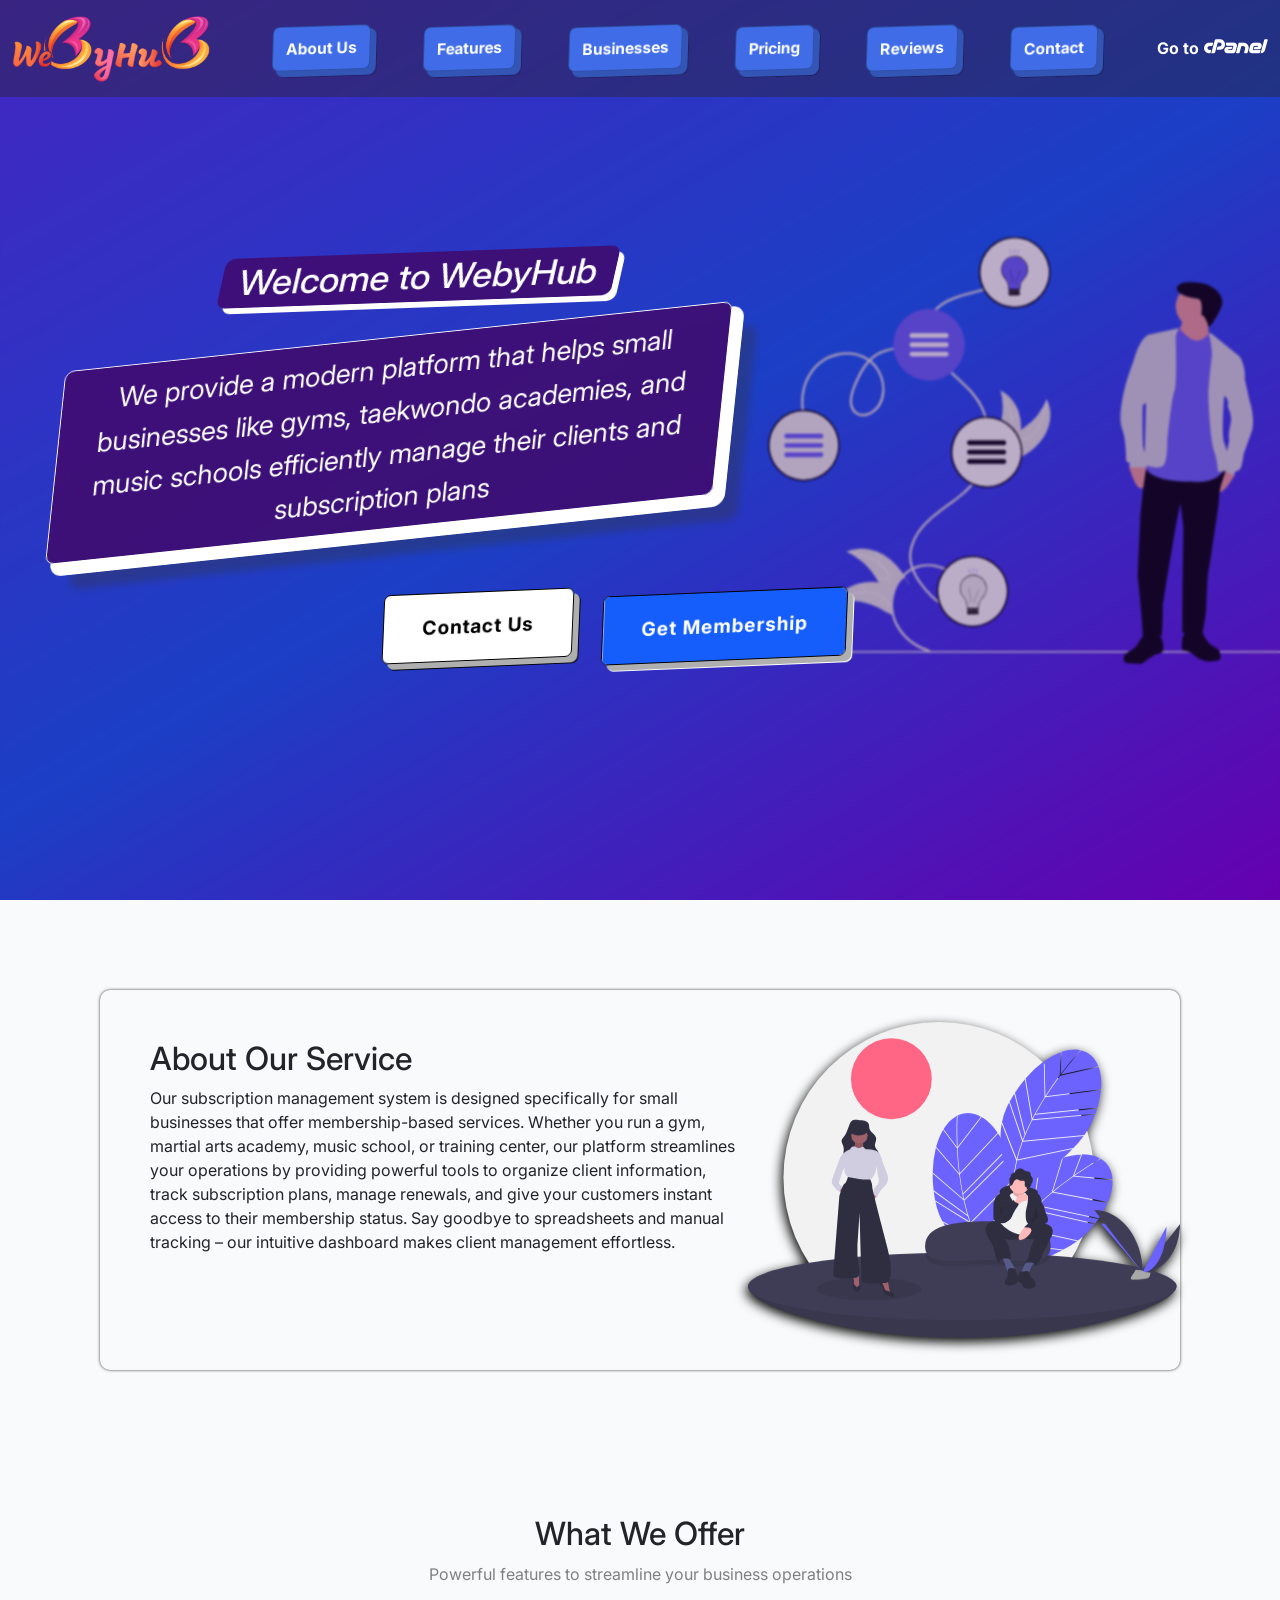
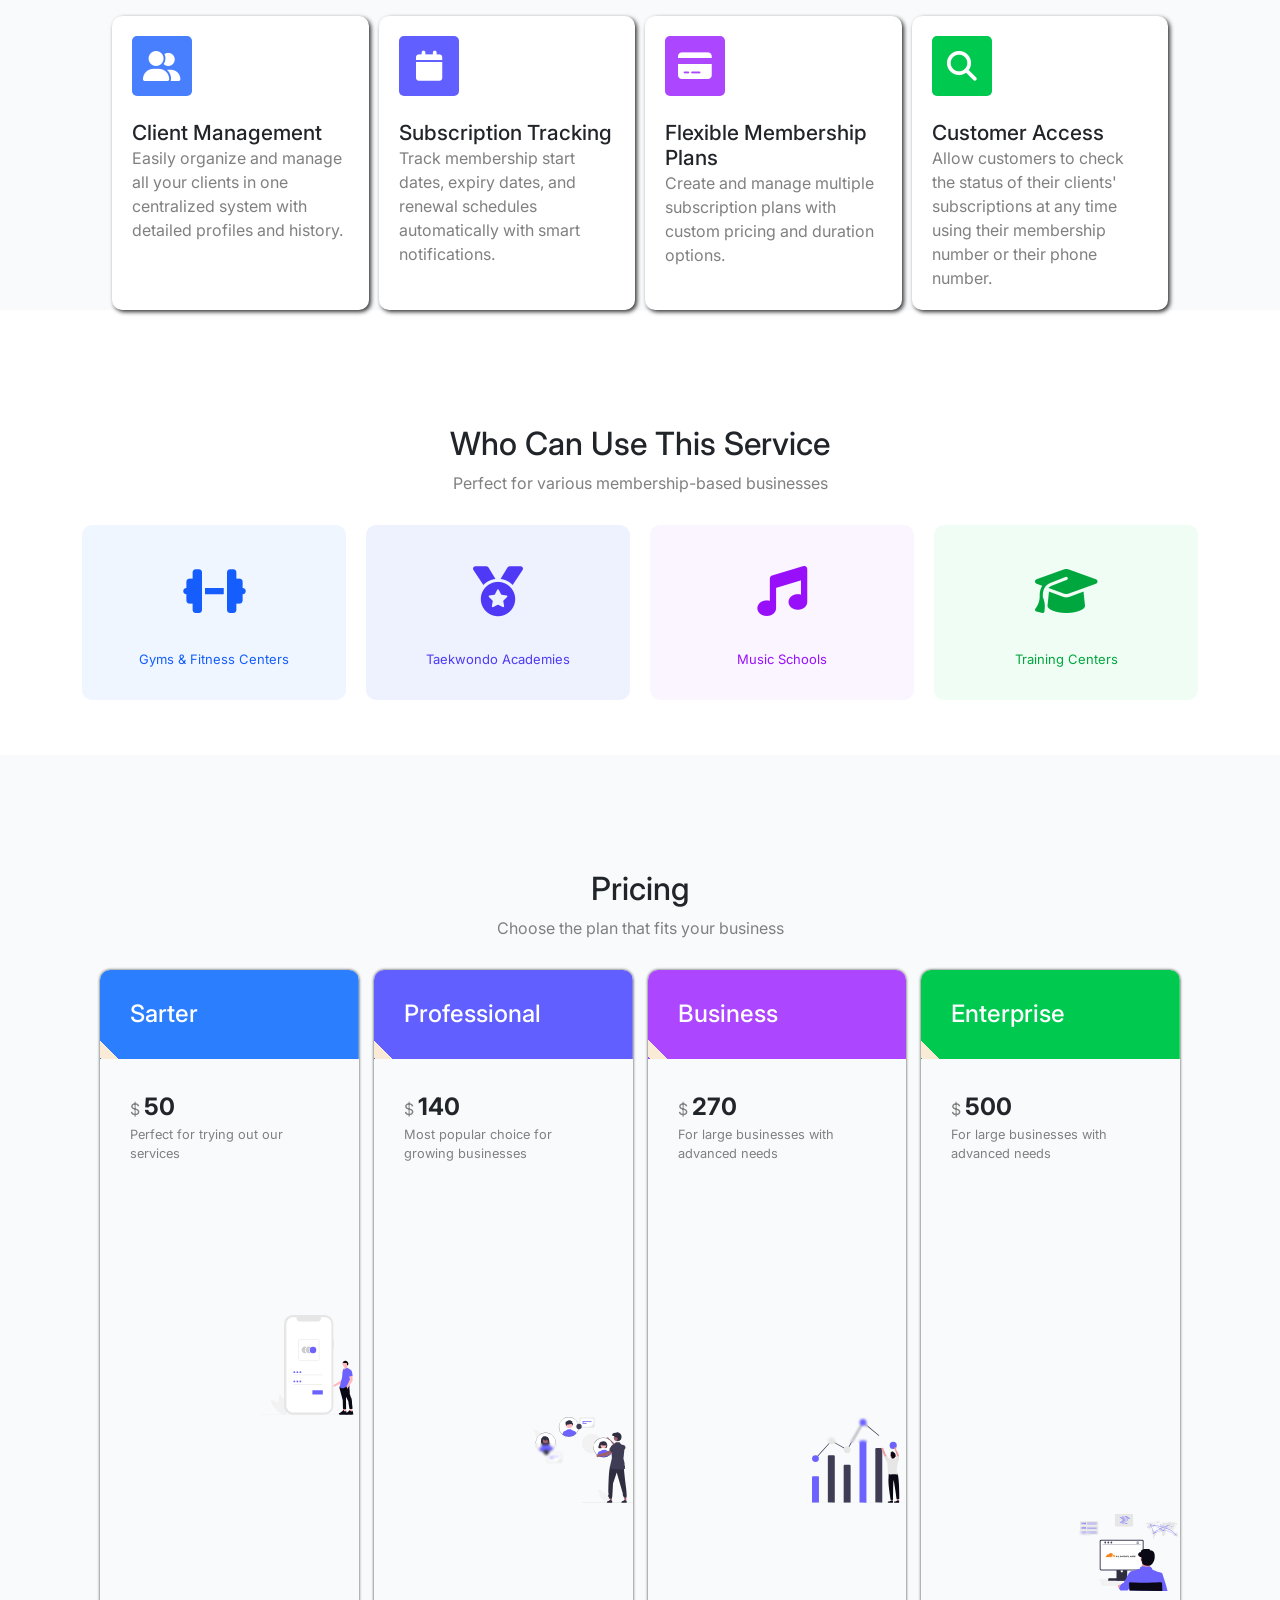
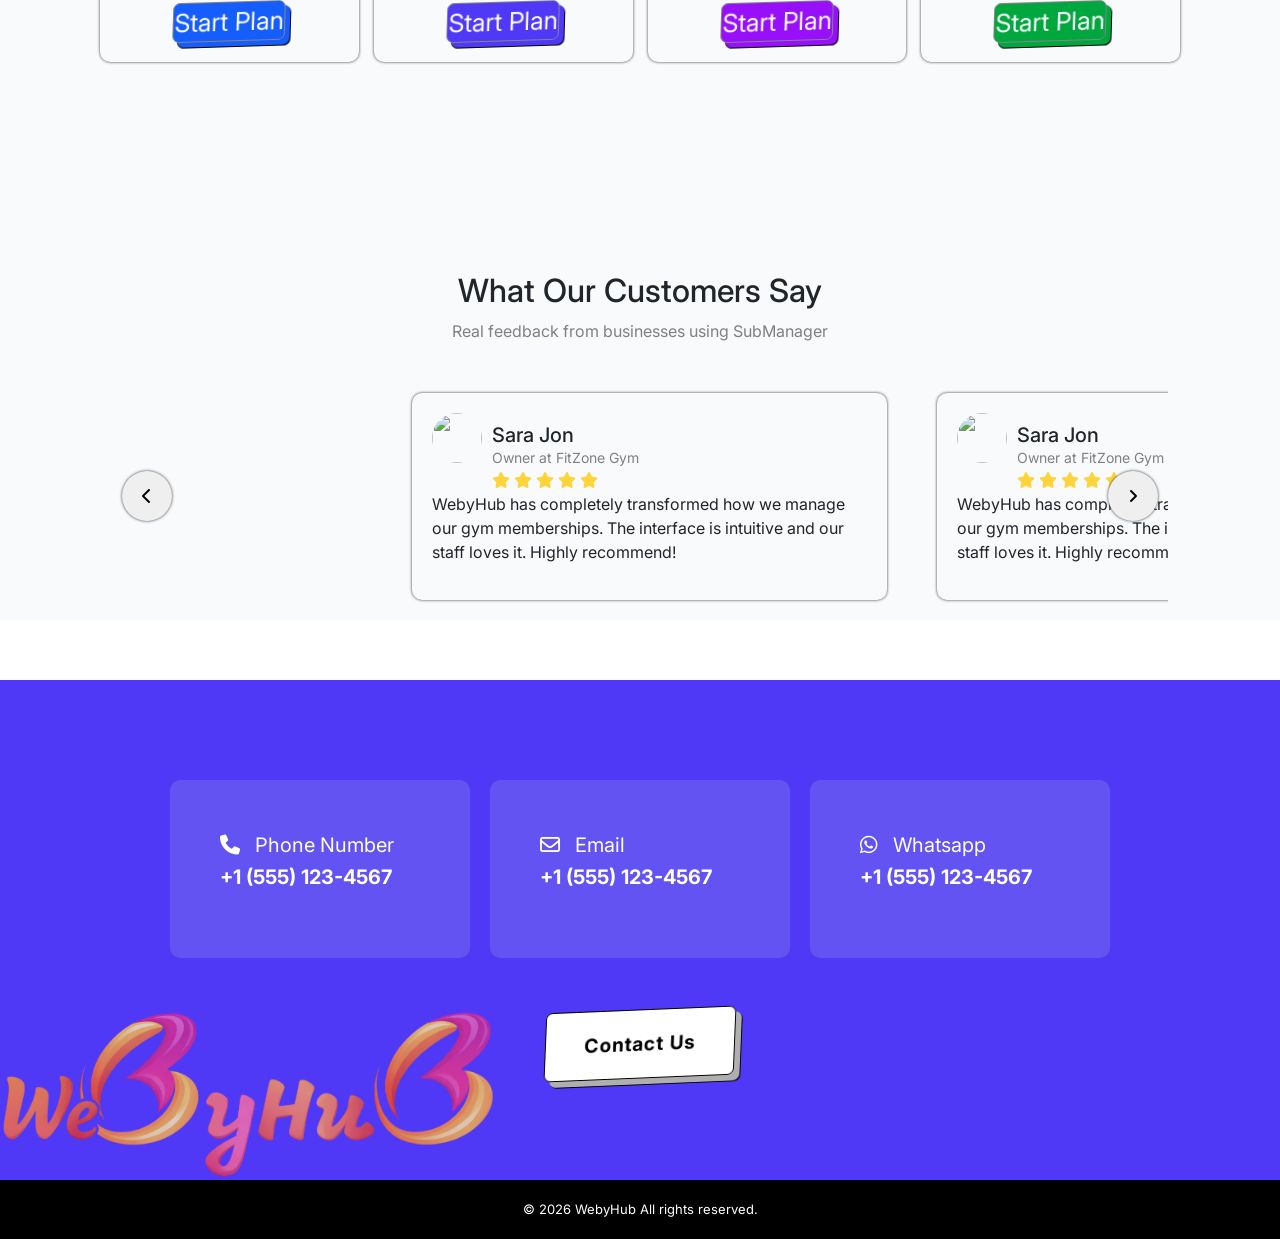
==== commit b2db2cd5: "update log out" ====
--- a/home.html
+++ b/home.html
@@ -14,11 +14,11 @@
 </head>
 <body class="inter" id="top_body">
     <header>
-                <div id="logo_ph" class=" d-md-none"><img  src="../images/logo6.png" alt="logo"></div>
+                <div id="logo_ph" class=" d-md-none"><img  src="./images/logo6.png" alt="logo"></div>
 
             <button class="m-end-auto" id="bar_btn" ><i class="fa-solid fa-bars" style="color: rgb(131, 192, 251);" btn></i></button>
             <nav class="container-fluid">
-                <div id="logo" class="d-none d-md-block"><img  src="../images/logo6.png" alt="logo"></div>
+                <div id="logo" class="d-none d-md-block"><img  src="./images/logo6.png" alt="logo"></div>
                 <ul close>
                     <li close><a href="#about_top" id="about_top_a" class="a_link" close>About Us</a></li>
                     <li close><a href="#offer_top" id="offer_top_a" class="a_link" close>Features</a></li>
@@ -31,7 +31,7 @@
             </nav>
         <div >
             <div id="logo" class="d-none col-auto col-md-3 col-lg-2 text-center h-100 row justify-content-center align-items-center m-0 p-0"><img class="w-auto" src="../images/logo6.png" alt="logo"></div>
-            <section id="welcome" class="container">
+            <section id="welcome" class="container ">
                 <div class="wel_det">
                     <h1 class="breath_trans">Welcome to WebyHub</h1>
                     <p class="breath_trans">We provide a modern platform that helps small businesses like gyms, taekwondo academies, and music schools efficiently manage their clients and subscription plans</p>
@@ -46,13 +46,13 @@
     </header>
     <main >
         <div class="backLayout ">
-            <div id="about_top" class="space_top"></div>
-            <section id="about" class="container">
+            <div id="about_top" class="space_top "></div>
+            <section id="about" class="container ">
                 <h2>About Our Service</h2>
                 <p>Our subscription management system is designed specifically for small businesses that offer membership-based services. Whether you run a gym, martial arts academy, music school, or training center, our platform streamlines your operations by providing powerful tools to organize client information, track subscription plans, manage renewals, and give your customers instant access to their membership status. Say goodbye to spreadsheets and manual tracking – our intuitive dashboard makes client management effortless.</p>
                 <img class="breath section_img" src="./undraw_team-work_i1f3.svg" alt="about">
             </section>
-            <div id="offer_top" class="space_top"></div>
+            <div id="offer_top" class="space_top main_section"></div>
             <section id="offer" class="container">
                 <h2>What We Offer</h2>
                 <p class="disc">Powerful features to streamline your business operations</p>
@@ -117,7 +117,7 @@
                 
             </section>
         </div>
-        <div id="for_how_top" class="space_top"></div>
+        <div id="for_how_top" class="space_top main_section"></div>
         <section id="for_how" class=" container">
             <h2>Who Can Use This Service</h2>
             <p class="disc">Perfect for various membership-based businesses</p>
@@ -142,8 +142,8 @@
         </section>
         
         <div class="backLayout">
-            <div id="price_top" class="space_top"></div>
-            <section id="price">
+            <div id="price_top" class="space_top main_section"></div>
+            <section id="price" class="main_section">
                 <h2>Pricing</h2>
                 <p class="disc">Choose the plan that fits your business</p>
                 <div class="box_plan">
@@ -245,7 +245,7 @@
                         </div>
                     </div>
             </section>
-            <div id="review_top" class="space_top"></div>
+            <div id="review_top" class="space_top main_section"></div>
             <section id="rate" class="container">
                 <h2>What Our Customers Say</h2>
                 <p class="disc">Real feedback from businesses using SubManager</p>
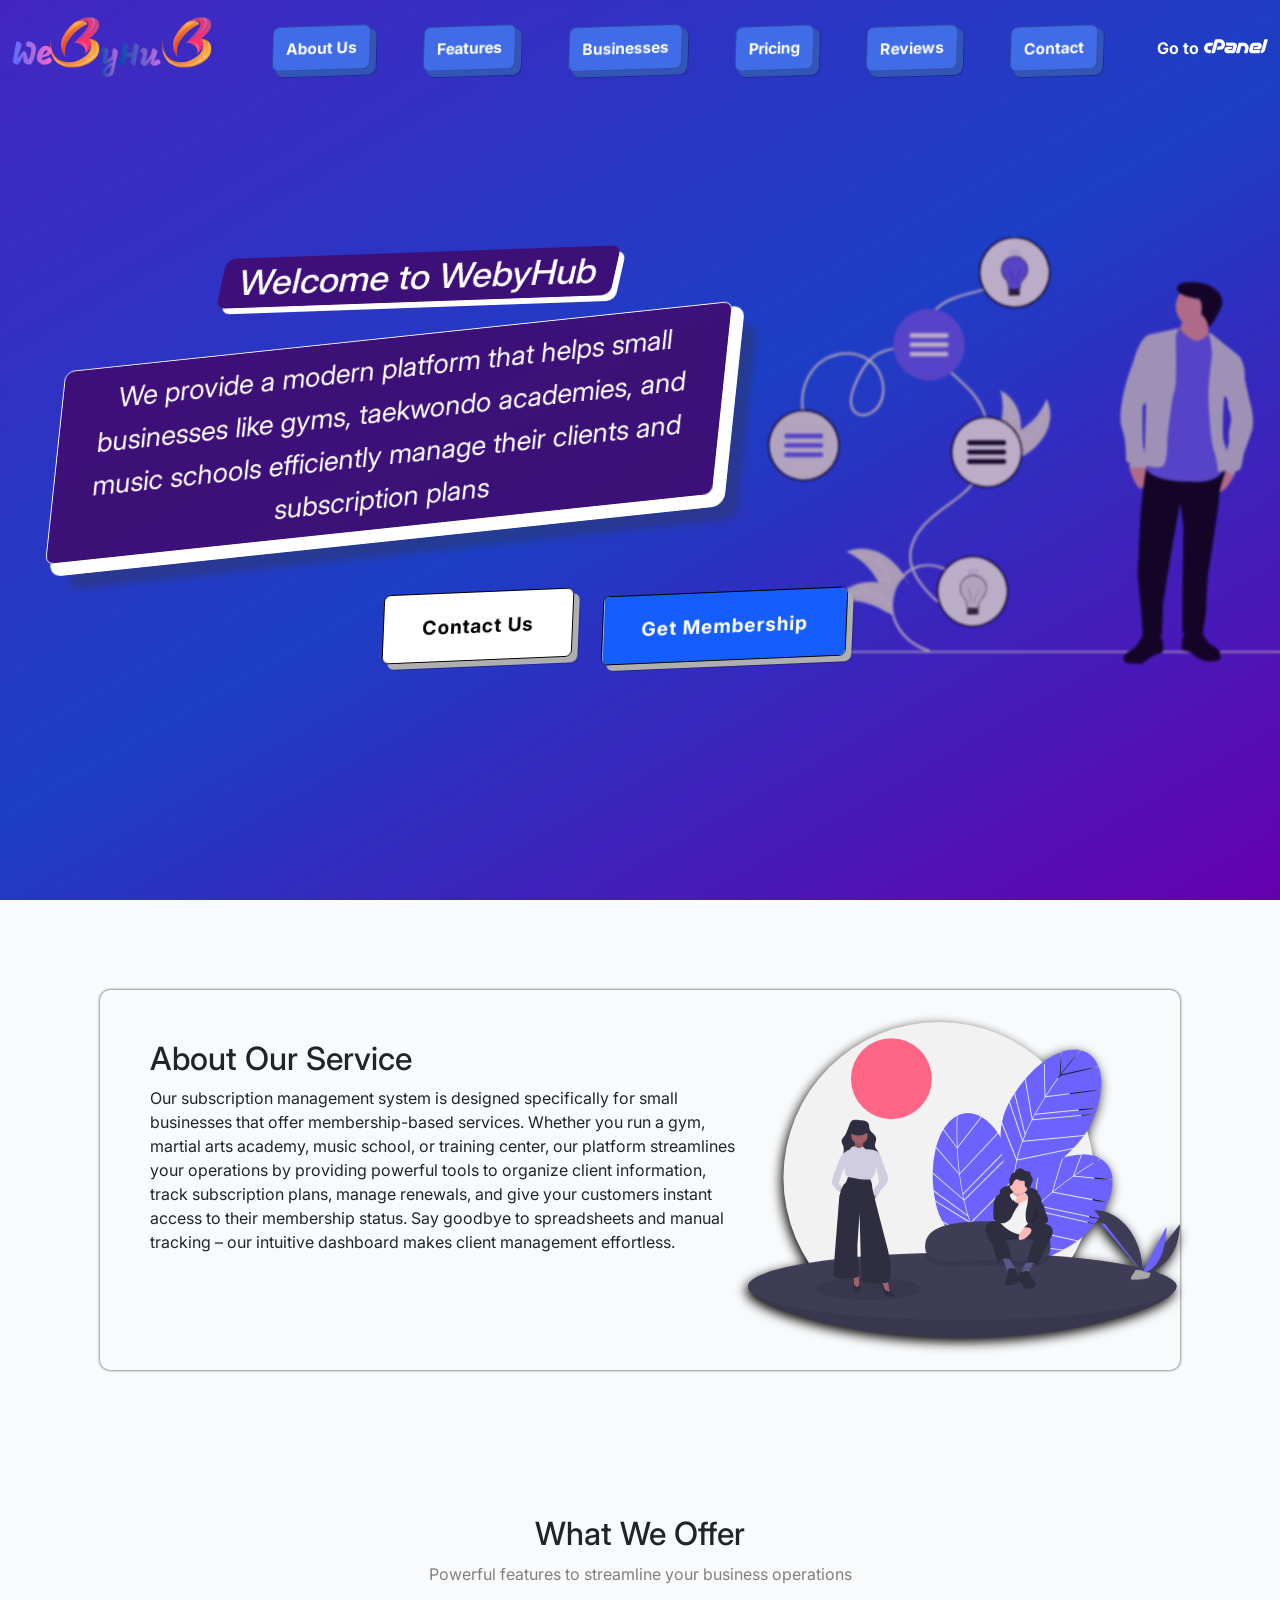
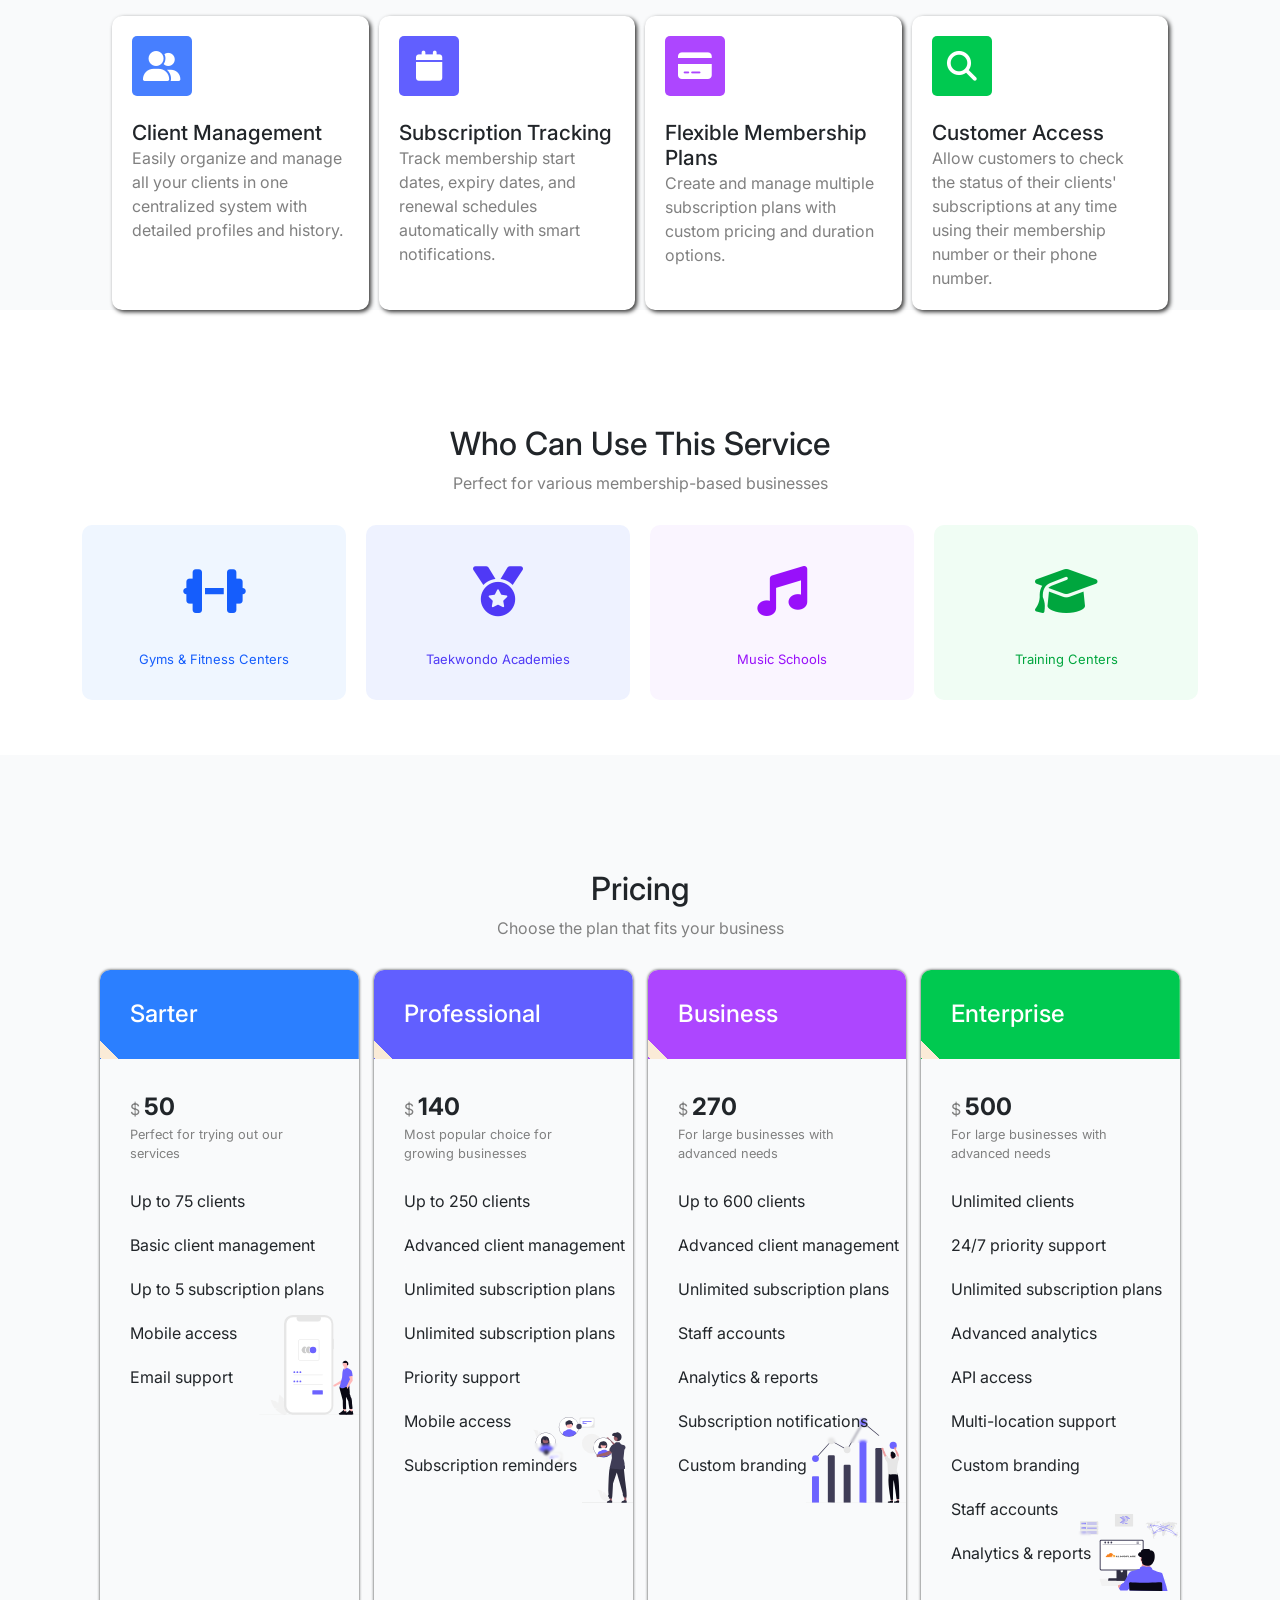
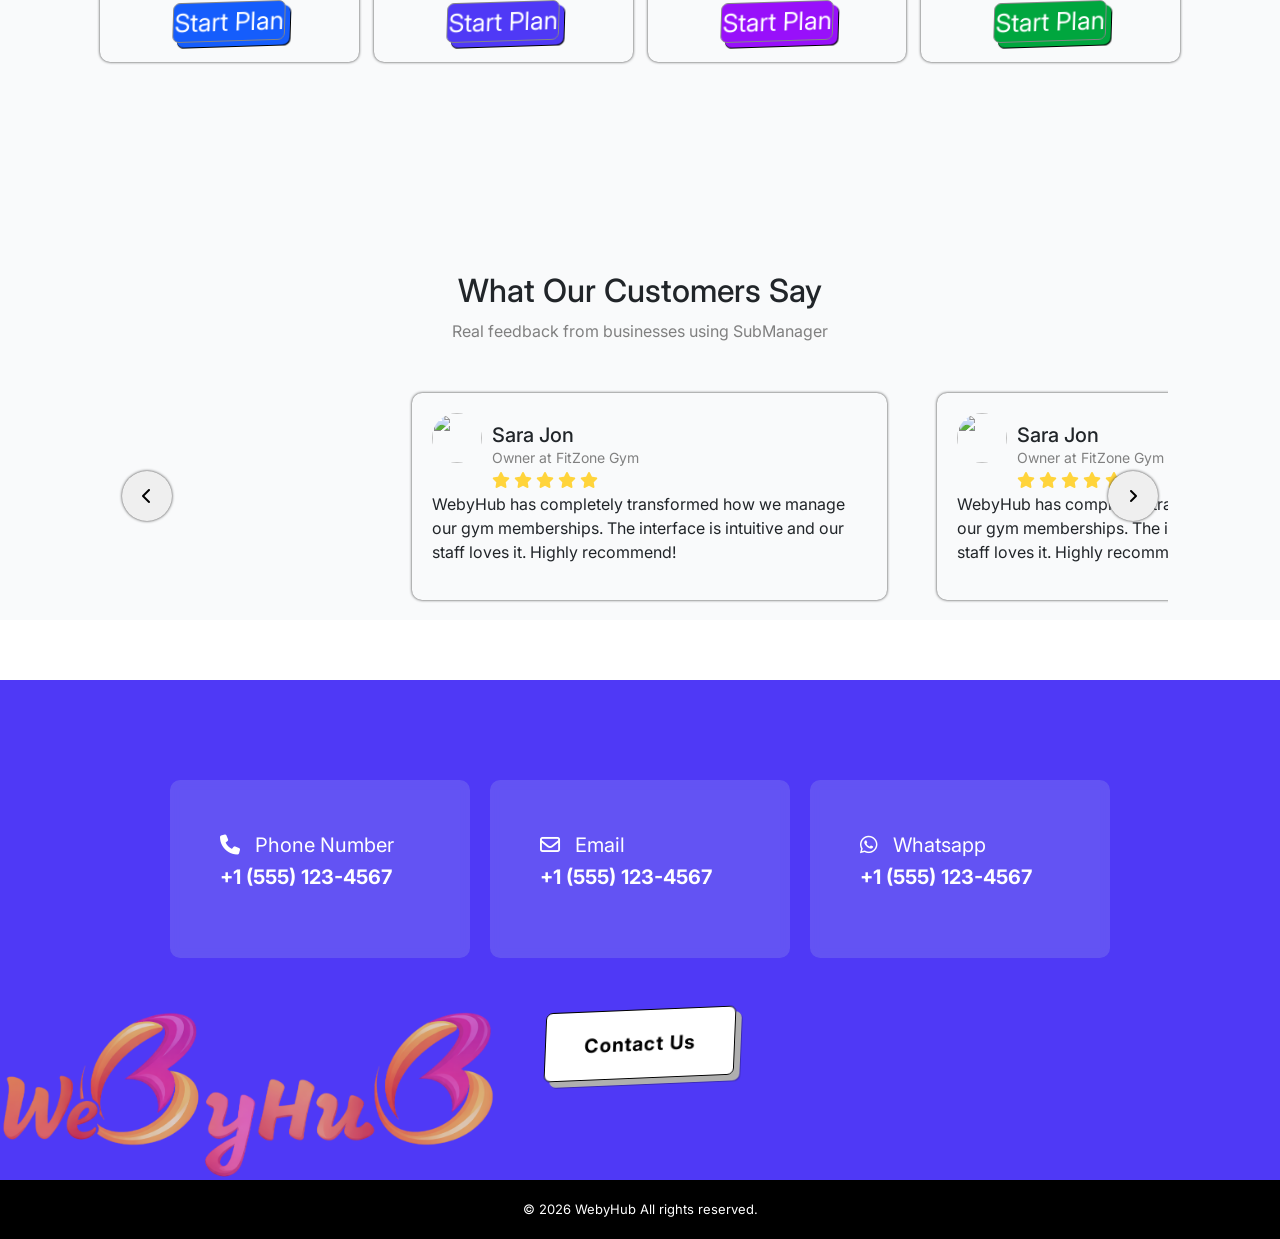
==== commit f902b878: "new logo" ====
--- a/home.html
+++ b/home.html
@@ -18,7 +18,7 @@
 
             <button class="m-end-auto" id="bar_btn" ><i class="fa-solid fa-bars" style="color: rgb(131, 192, 251);" btn></i></button>
             <nav class="container-fluid">
-                <div id="logo" class="d-none d-md-block"><img  src="./images/logo6.png" alt="logo"></div>
+                <div id="logo" class="d-none d-md-block"><img  src="./images/logo7.png" alt="logo"></div>
                 <ul close>
                     <li close><a href="#about_top" id="about_top_a" class="a_link" close>About Us</a></li>
                     <li close><a href="#offer_top" id="offer_top_a" class="a_link" close>Features</a></li>
--- a/home.css
+++ b/home.css
@@ -55,7 +55,7 @@
     z-index: 10;
     transition: .4s;
     width: 80% !important;
-    background-color: rgba(43, 35, 35, 0.396);
+    /* background-color: rgba(43, 35, 35, 0.396); */
 
 }
 nav.solid{
@@ -191,7 +191,7 @@
     padding: 20px 40px;
     border-radius: 7px;
     transform: rotate3d(1, -1, 0, 23deg);
-    box-shadow:inset 0px 0px 0px #333, 6px 6px 0px #afafaf, 7px 7px 0;
+    box-shadow:inset 0px 0px 0px #333, 6px 6px 0px #afafaf, 7px 7px 0  #00000044;
     position: relative;
     transition: .2s ease-in-out;
     overflow: hidden;
@@ -199,11 +199,6 @@
     font-size: 20px;
     font-weight: bold;
     letter-spacing: 1px;
-}
-.quick_btn a:hover{
-
-    box-shadow:inset 3px 3px 1px #333, 0px 0px 0px 0px #3355b5, 0px 0px 0px 0px #00000044;
-    transform: rotate3d(1, -1, 0, 23deg) translate(6px, 6px);
 }
 .quick_btn a >*{
     position: relative;
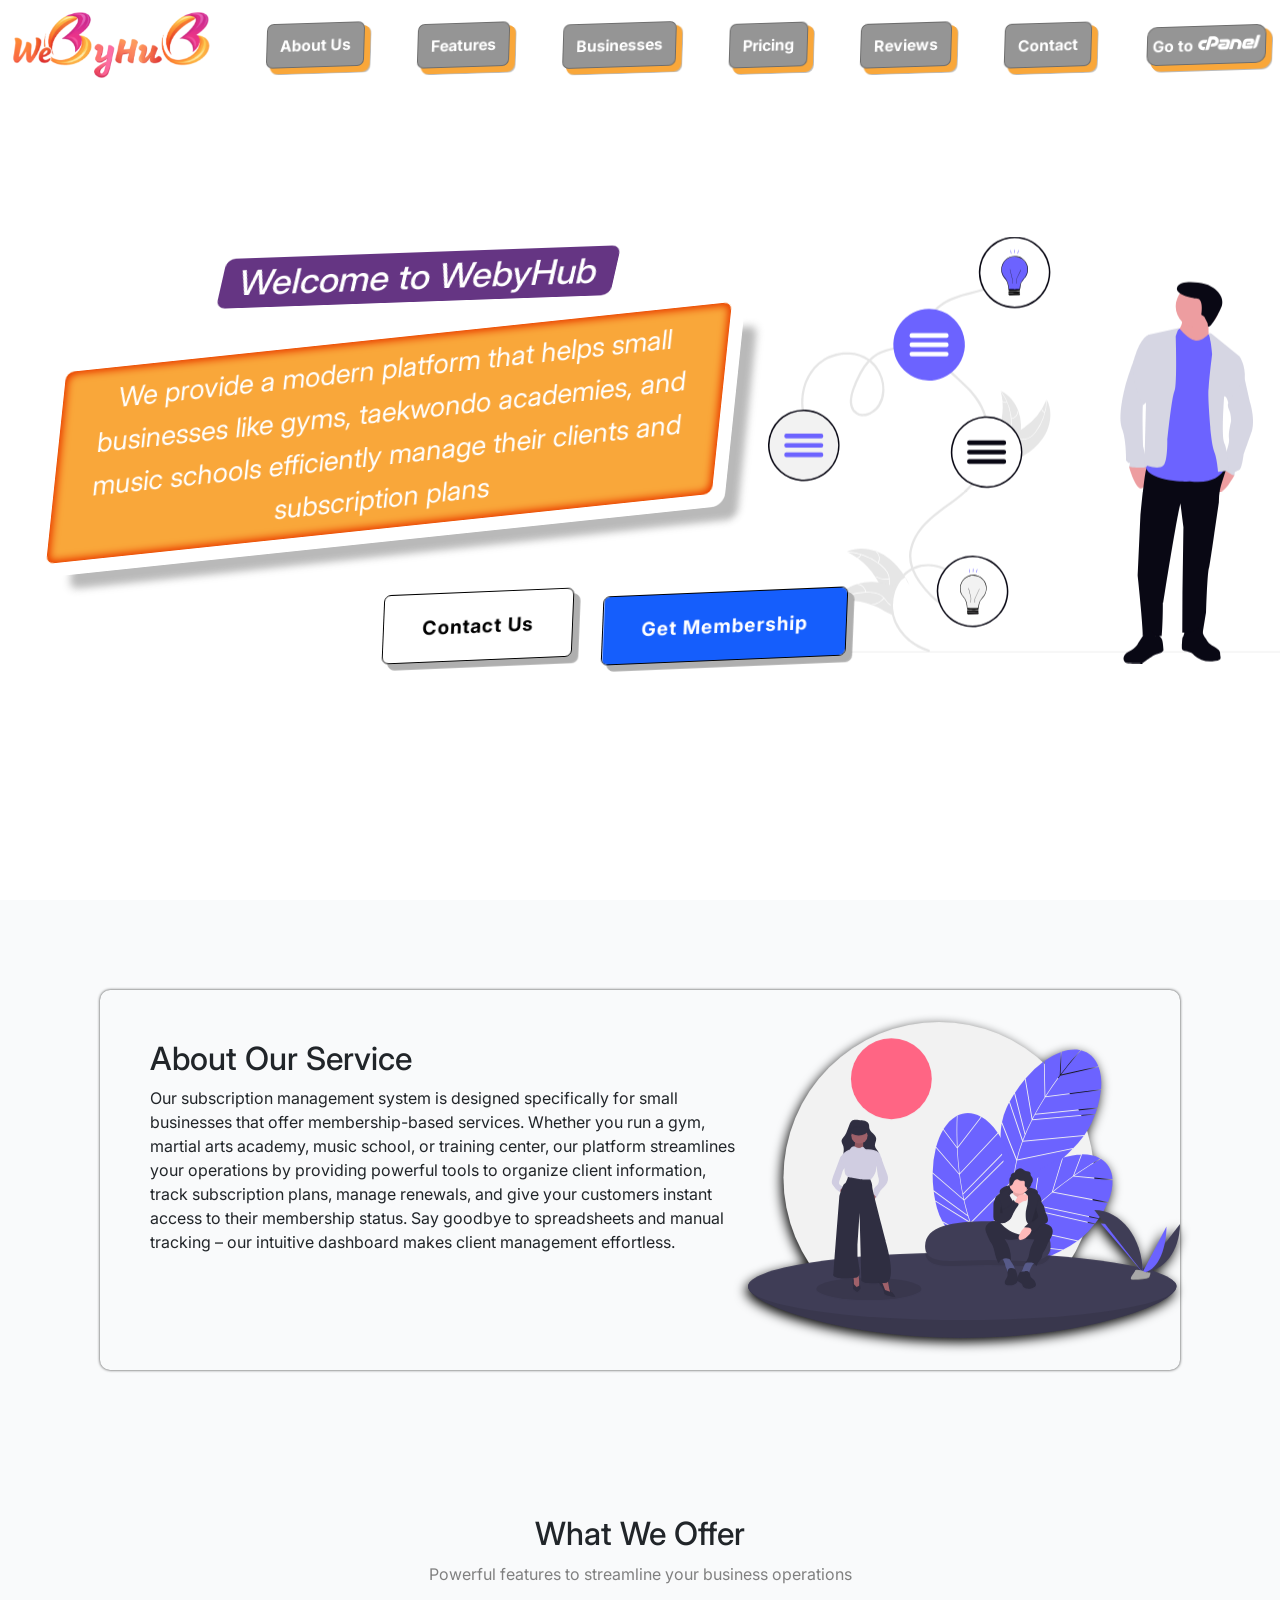
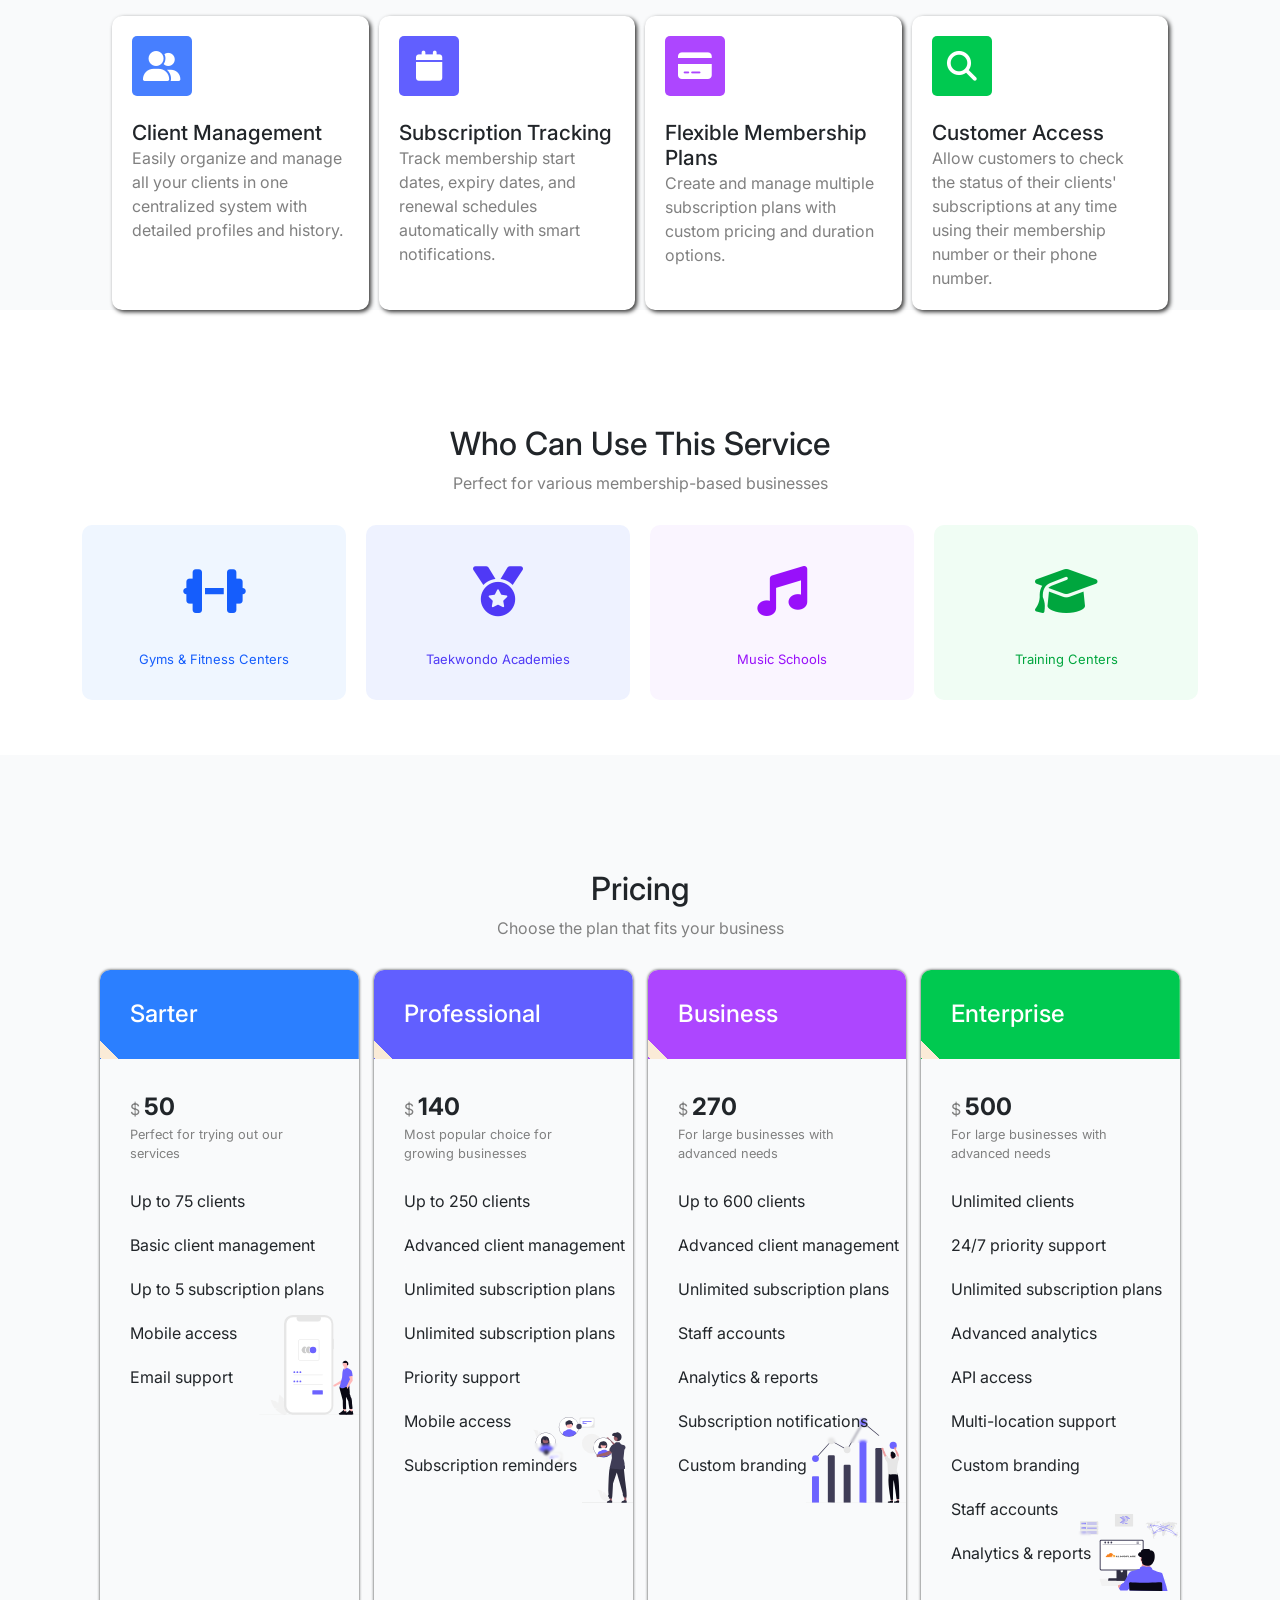
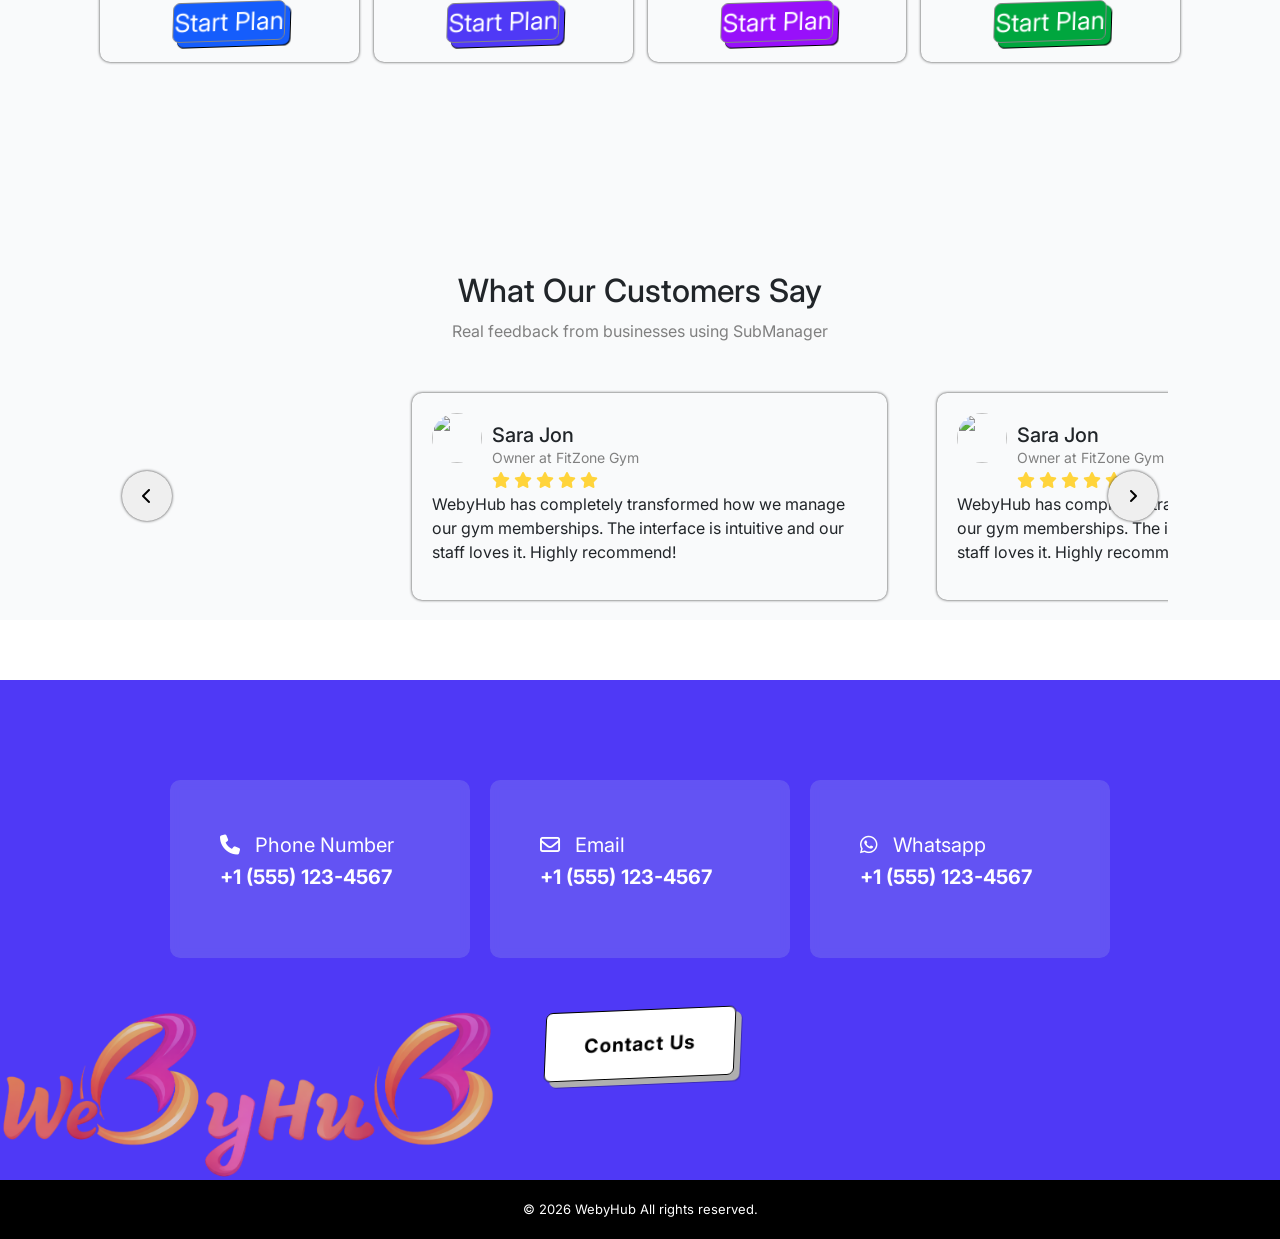
==== commit f72d5303: "update color" ====
--- a/home.html
+++ b/home.html
@@ -14,11 +14,11 @@
 </head>
 <body class="inter" id="top_body">
     <header>
-                <div id="logo_ph" class=" d-md-none"><img  src="./images/logo6.png" alt="logo"></div>
+                <div id="logo_ph" class=" d-md-none"><img  src="./images/logo7.png" alt="logo"></div>
 
             <button class="m-end-auto" id="bar_btn" ><i class="fa-solid fa-bars" style="color: rgb(131, 192, 251);" btn></i></button>
             <nav class="container-fluid">
-                <div id="logo" class="d-none d-md-block"><img  src="./images/logo7.png" alt="logo"></div>
+                <div id="logo" class="d-none d-md-block"><img  src="./images/logo6.png" alt="logo"></div>
                 <ul close>
                     <li close><a href="#about_top" id="about_top_a" class="a_link" close>About Us</a></li>
                     <li close><a href="#offer_top" id="offer_top_a" class="a_link" close>Features</a></li>
--- a/home.css
+++ b/home.css
@@ -20,7 +20,8 @@
     z-index: 9;
 }
 header {
-    background-image: linear-gradient(150deg, #4F39F6 , #155DFC, #8200DB);
+    /* background-image: linear-gradient(150deg, #4F39F6 , #155DFC, #8200DB); */
+    background-color:rgb(255 255 255);
     color: white;
     position: relative;
     height: 50vh;
@@ -59,7 +60,7 @@
 
 }
 nav.solid{
-    background-image: linear-gradient( #4f39f6 , #155efc, #8300db);
+    background-image: linear-gradient(to left, white,#4a5565);
     box-shadow: 0px 1px 3px #333;
 }
 nav.show_list{
@@ -78,7 +79,7 @@
 }
 
 header section:after {
-content: "";
+/* content: ""; */
 position: absolute;
 width: 100%;
 height: 100%;
@@ -87,7 +88,7 @@
 left: 0;
 z-index: 0;
 }
-nav ul li a {
+nav ul li a, a#panel {
     color: white;
     text-decoration: none;
     display: block;
@@ -95,11 +96,11 @@
     font-weight: bold;
     border-radius: 7px;
     transition: .2s;
-    background-color: #406de7;
+    background-color: #959595;
     box-shadow: 0px 0px 2px #333;
     backdrop-filter: blur(5px);
     transform: rotate3d(1, -1, 0, 20deg);
-    box-shadow: inset 0px 0px 0px #333, 5px 5px 0px 1px #3355b5, 6px 6px 0px 1px #00000044;
+    box-shadow: inset 0px 0px 0px #333, 5px 5px 0px 1px #f9a73a, 6px 6px 0px 1px #00000044;
     border: 1px solid #00000044;
     font-size: 16px;
 }
@@ -157,9 +158,9 @@
     transition: .2s;
     border-radius: 10px;
     backdrop-filter: blur(10px);
-    background-color: rgb(66 7 103 / 81%);
+    background-color: #f9a73a;
     transform: rotate3d(1, -1, 0, 36deg);
-    box-shadow: 3px 3px 0px 0px rgb(255, 255, 255), 0px 0px 0px 0px #33333358;
+    box-shadow:inset 3px 3px 10px #ea4100, inset -3px -3px 10px #ea4100, 3px 3px 0px 0px rgb(255, 255, 255), 0px 0px 0px 0px #33333358;
     animation-delay: .5s;
 
 }
@@ -714,6 +715,11 @@
     text-decoration: none;
     font-weight: bold;
     transition: .4s;
+    background: #959595;
+    align-self: center;
+    height: 40px;
+    padding: 0 5px;
+    border-radius: 10px;
 }
 a#panel span {
     font-size: 51px;
@@ -815,7 +821,7 @@
     margin: 0 auto 50px 20px;
     font-size: 30px !important;
     line-height: 48px;
-    box-shadow: 10px 10px 0px 4px rgb(255, 255, 255), 30px 30px 9px 0px #33333358;
+    box-shadow: inset 3px 3px 10px #ea4100, inset -3px -3px 10px #ea4100,10px 10px 0px 4px rgb(255, 255, 255), 30px 30px 9px 0px #33333358;
 }
 
 header section:after{
@@ -949,7 +955,7 @@
     /* margin: 0 222px 50px auto; */
     font-size: 30px !important;
     line-height: 48px;
-    box-shadow: 10px 10px 0px 4px rgb(255, 255, 255), 30px 30px 9px 0px #33333358;
+    box-shadow: inset 3px 3px 10px #ea4100, inset -3px -3px 10px #ea4100,10px 10px 0px 4px rgb(255, 255, 255), 30px 30px 9px 0px #33333358;
 }
    nav ul {
     gap: 10px;
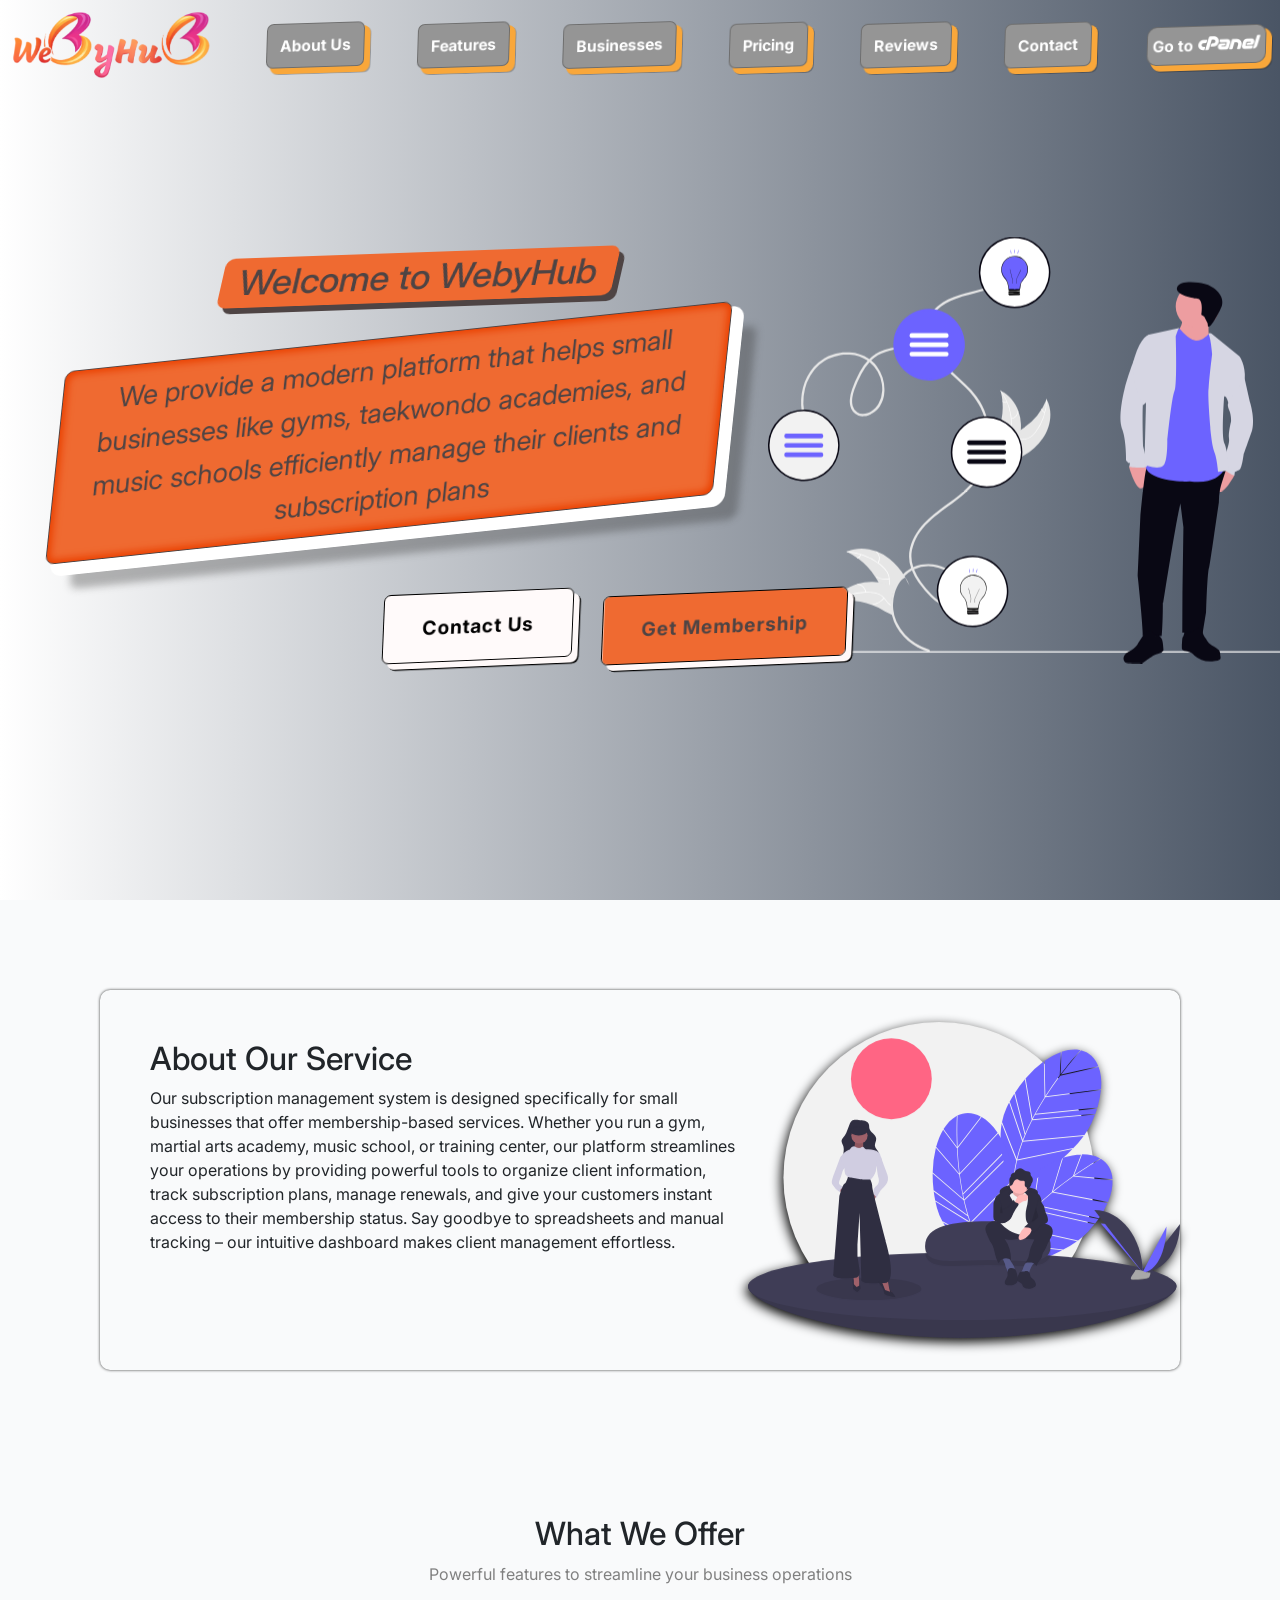
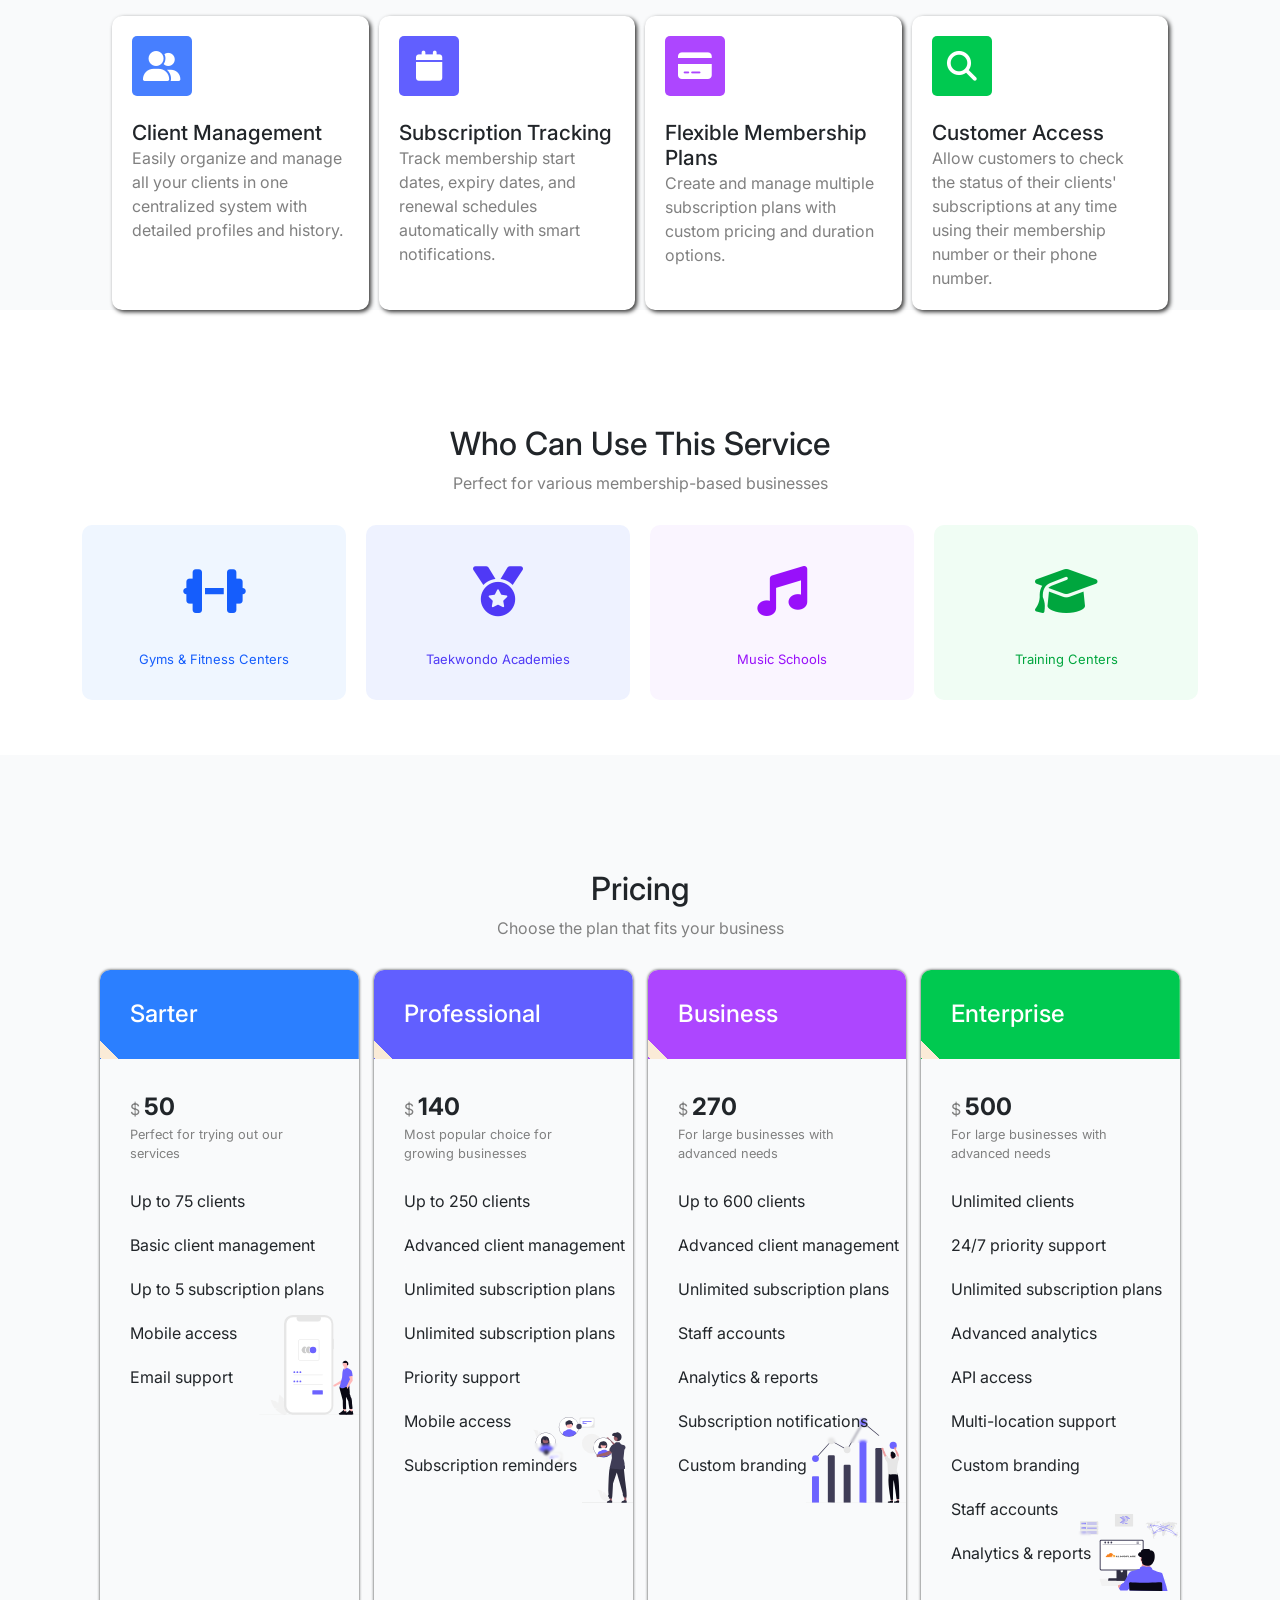
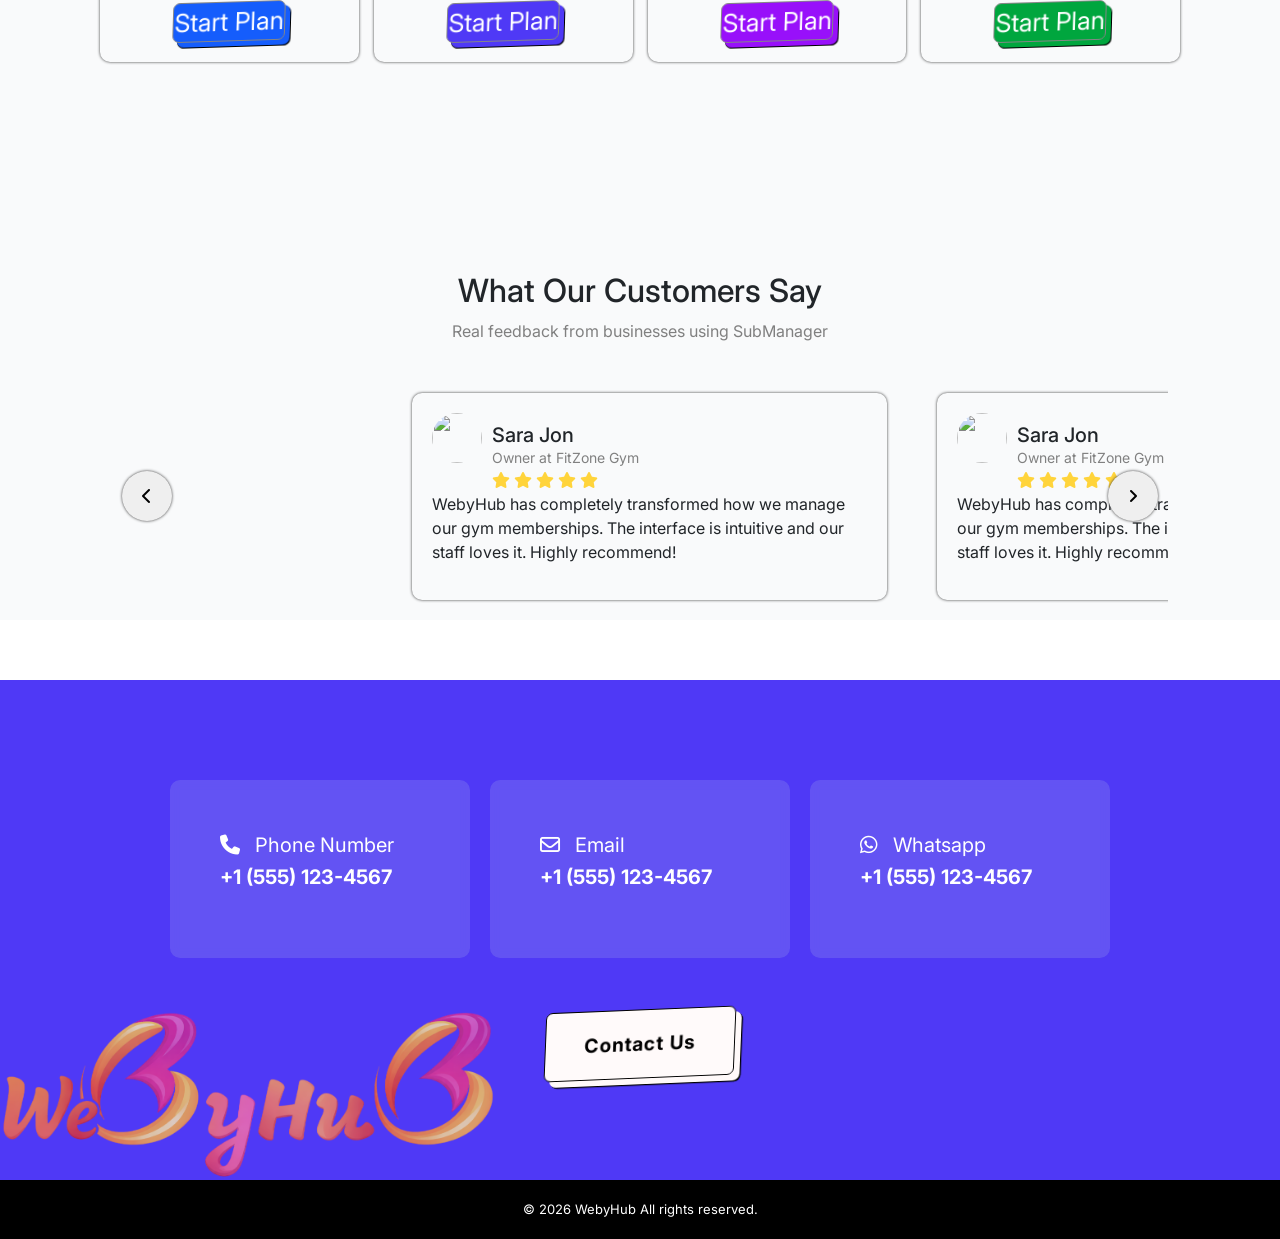
==== commit f37d2889: "updated color" ====
--- a/home.html
+++ b/home.html
@@ -14,10 +14,12 @@
 </head>
 <body class="inter" id="top_body">
     <header>
-                <div id="logo_ph" class=" d-md-none"><img  src="./images/logo7.png" alt="logo"></div>
+                <!-- small screen logo -->
+                <div id="logo_ph" class=" d-md-none"><img  src="./images/logo6.png" alt="logo"></div>
 
             <button class="m-end-auto" id="bar_btn" ><i class="fa-solid fa-bars" style="color: rgb(131, 192, 251);" btn></i></button>
             <nav class="container-fluid">
+                <!-- large screen logo -->
                 <div id="logo" class="d-none d-md-block"><img  src="./images/logo6.png" alt="logo"></div>
                 <ul close>
                     <li close><a href="#about_top" id="about_top_a" class="a_link" close>About Us</a></li>
--- a/home.css
+++ b/home.css
@@ -21,7 +21,9 @@
 }
 header {
     /* background-image: linear-gradient(150deg, #4F39F6 , #155DFC, #8200DB); */
-    background-color:rgb(255 255 255);
+    /* background-color:rgb(255 255 255); */
+    background: linear-gradient(to right, white,#4a5565);
+
     color: white;
     position: relative;
     height: 50vh;
@@ -124,6 +126,7 @@
 #welcome {
     padding: 100px 10px;
     height: 100vh;
+    color: #4e4444;
 }
 .wel_det{
     position: absolute;
@@ -135,7 +138,7 @@
     padding: 5px 20px;
     width: max-content;
     margin: 0;
-    background: rgb(66 7 103 / 81%);
+     background-color: #ef6a31;
     transform: rotate3d(-6, 5, 1, 40deg);
     box-shadow: 7px 7px 0px;
     border-radius: 10px;
@@ -158,7 +161,7 @@
     transition: .2s;
     border-radius: 10px;
     backdrop-filter: blur(10px);
-    background-color: #f9a73a;
+    background-color: #ef6a31;
     transform: rotate3d(1, -1, 0, 36deg);
     box-shadow:inset 3px 3px 10px #ea4100, inset -3px -3px 10px #ea4100, 3px 3px 0px 0px rgb(255, 255, 255), 0px 0px 0px 0px #33333358;
     animation-delay: .5s;
@@ -192,7 +195,7 @@
     padding: 20px 40px;
     border-radius: 7px;
     transform: rotate3d(1, -1, 0, 23deg);
-    box-shadow:inset 0px 0px 0px #333, 6px 6px 0px #afafaf, 7px 7px 0  #00000044;
+    box-shadow:inset 0px 0px 0px #333, 6px 6px 0px #fff9f9, 7.3px 7.3px 0 black;
     position: relative;
     transition: .2s ease-in-out;
     overflow: hidden;
@@ -200,13 +203,14 @@
     font-size: 20px;
     font-weight: bold;
     letter-spacing: 1px;
+    color:#4e4444;
 }
 .quick_btn a >*{
     position: relative;
     z-index: 2;
 }
 .contactus:first-child {
-    background: white;
+    background: rgb(255, 250, 250);
     color: black;
 
 }
@@ -215,7 +219,7 @@
     position: absolute !important;
        width: 200px;
     height: 200px;
-    background-color: #155efc;
+    background-color: #ef6a31;
     top: 100%;
     left: 50%;
     z-index: 0 !important;
@@ -225,7 +229,7 @@
 
 }
 .contactus:first-child:hover{
-    color: white;
+    color: #4e4444;
 }
 
 .contactus:first-child:hover::after{
@@ -233,8 +237,8 @@
 border-radius: 0;
 }
 .quick_btn a:last-child:not(.contactus) {
-    color: white;
-    background: white;
+    color: #4e4444;
+    background: rgb(255, 250, 250);
 }
 
 .quick_btn a:last-child:not(.contactus)::after{
@@ -242,7 +246,7 @@
     position: absolute !important;
        width: 100%;
     height: 200px;
-    background-color: #155efc;
+    background-color: #ef6a31;
     top: 0%;
     left: 50%;
     z-index: 0 !important;
@@ -758,7 +762,7 @@
     background-color: #4F39F6;
    }
 header,#welcome {
-    height: 80vh;
+    height: 100vh;
 }
 #conec img{
     bottom: 0;
